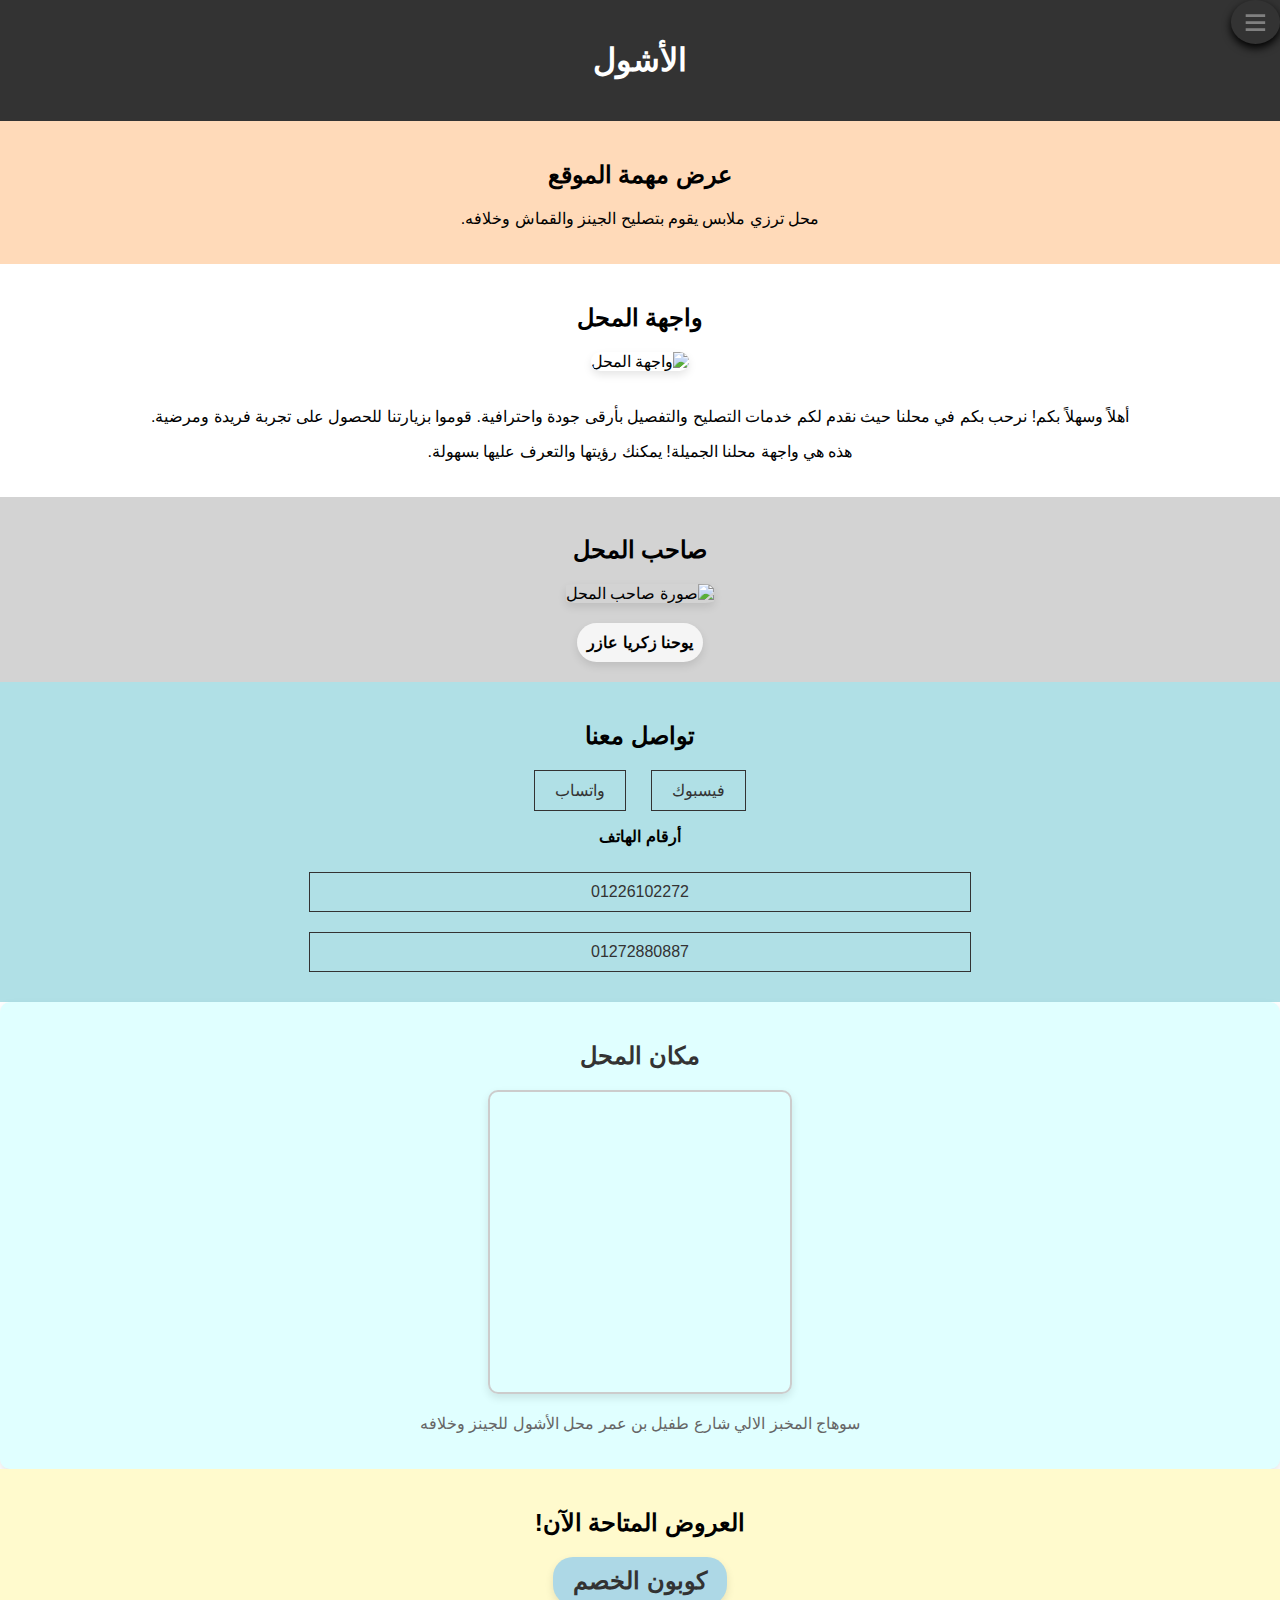
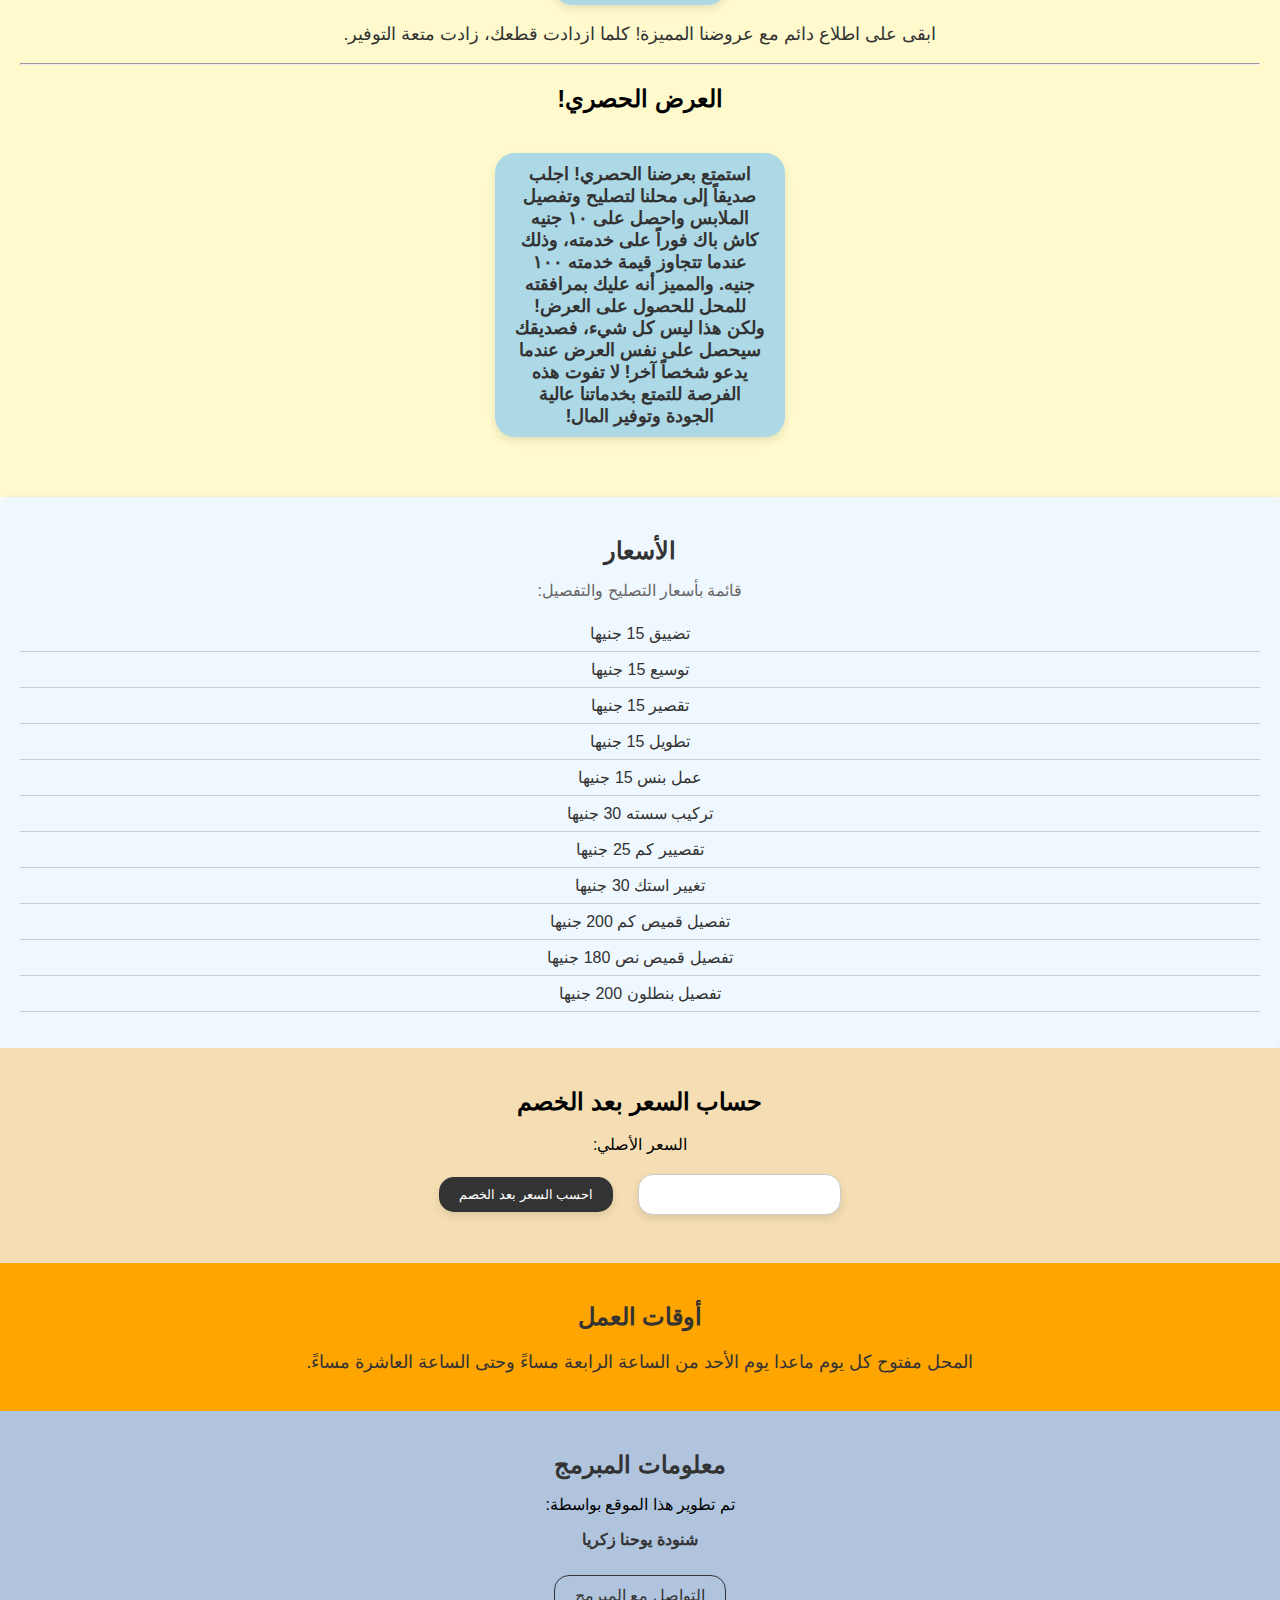
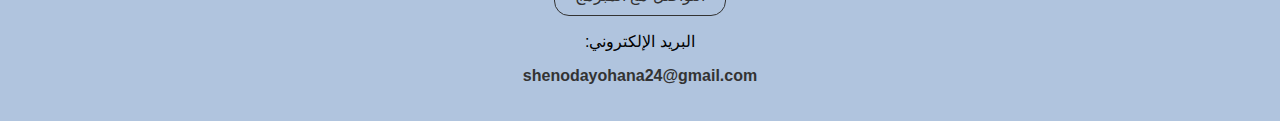
==== index.html @ c1db1610 "index.html" ====
<!DOCTYPE html>
<html lang="ar">
<head>
  <meta charset="UTF-8">
  <meta name="viewport" content="width=device-width, initial-scale=1.0">
  <title>الأشول - محل ترزي ملابس</title>
  <style>
    body {
      font-family: Arial, sans-serif;
      margin: 0;
      padding: 0;
      direction: rtl;
      text-align: right;
    }
    header {
      background-color: #333;
      color: #fff;
      padding: 20px;
      text-align: center;
    }
  
  /* قائمة الأقسام */
#menu-wrapper {
  position: fixed;
  top: 0;
  right: 0;
  z-index: 1000;
}

#menu-icon {
  font-size: 40px; /* زيادة حجم علامة القائمة */
  color: gray; /* تغيير اللون لجعلها واضحة أكثر */
  cursor: pointer;
  border-radius: 50%; /* جعل الحواف دائرية بنسبة 50% لجعل الشكل دائريًا */
  transition: transform 0.3s ease-in-out;
  box-shadow: 0px 4px 8px rgba(1, 1, 1, 1);
  animation: pulse 2s infinite alternate;
  padding: 0px 13px;
}
  
  
.dropdown-menu li {
  list-style-type: none; /* إخفاء النقاط التي بجانب الأقسام في الـ "minu" */
}
  
/* قائمة الأقسام الفرعية (المنسدلة) */
.dropdown-menu {
  display: none;
  position: absolute;
  top: 10px; /* زيادة التباعد من الهامش العلوي للقائمة */
  right: 0;
  background-color: #333;
  padding: 10px;
  border-radius: 5px;
  box-shadow: 0 2px 5px rgba(0, 0, 0, 0.2);
  width: 240px; /* تقليل عرض القائمة لجعلها أكثر مناسبة */
}


/* عرض قائمة الأقسام الفرعية عند تحديد علامة الـ "minu" */
#menu-wrapper:hover .dropdown-menu {
  display: block;
}

/* تنسيق الروابط في قائمة الأقسام */
.dropdown-menu a {
  color: #fff;
  text-decoration: none;
  display: block;
  padding: 4px 4px;
  transition: background-color 0.3s ease-in-out;
}

/* تنسيق الروابط عند التحويل */
.dropdown-menu a:hover {
  background-color: #555;
}
  
    section {
      padding: 20px;
      text-align: center;
    }
    section:nth-child(3) {
  background-color: #FFDAB9; /* لون خلفية جميل */
  color: #000000; /* لون النص للتباين والوضوح */
}
  
  #storefront-img {
  width: 100%;
  border-radius: 10px;
  box-shadow: 0px 4px 8px rgba(0, 0, 0, 0.1);
}
  
  
  #section2 {
    background-color: #D3D3D3;
  }
    img {
  width: 200px;
  border-radius: 10%;
  margin-bottom: 20px;
  transition: transform 0.3s ease-in-out;
  box-shadow: 0px 4px 8px rgba(0, 0, 0, 0.1);
  animation: pulse 2s infinite alternate; /* تطبيق الرسم المتحرك */
}

@keyframes pulse {
  0% {
    transform: scale(1); /* الحجم الأصلي */
  }
  100% {
    transform: scale(1.1); /* الحجم المكبر */
  }
}
    .contact {
      margin-top: 0px;
      background-color: #B0E0E6;
    }
    .contact a, .contact .numbers {
      color: #333;
      text-decoration: none;
      padding: 10px 20px;
      border: 1px solid #333;
      margin: 0 10px;
      display: inline-block;
      transition: background-color 0.3s ease-in-out, color 0.3s ease-in-out;
    }
  .name {
      font-weight: bold;
      background-color: #f5f5f5; /* لون الخلفية */
      width: fit-content; /* جعل عرض النص يناسب حجم النص فقط */
      margin: 0 auto; /* محاذاة النص في وسط الصفحة */
      border-radius: 20px; /* حدود مستديرة بنسبة 20 */
      padding: 10px; /* تباعد داخلي */
      transition: transform 0.3s ease-in-out;
      box-shadow: 0px 4px 8px rgba(0, 0, 0, 0.1);
      animation: pulse 2s infinite alternate;
    }
    .contact a:hover, .contact .numbers:hover {
      background-color: #333;
      color: #fff;
    }
    .contact .numbers {
      width: 50%;
      margin: 10px 0px;
    }
    .numbersP {
      font-weight: bold;
    }
  
    .special-offers {
      background-color: #FFFACD;
      padding: 20px;
      text-align: center;
    }
    .special-offers p {
      font-size: 18px;
      color: #333;
    }
  
  
  #prices {
  background-color: #f0f8ff; /* لون الخلفية */
  padding: 20px; /* مساحة داخلية (حشو) حول المحتوى */
  border-radius: 8px; /* حواف مستديرة */
  box-shadow: 2px 2px 10px rgba(0, 0, 0, 0.1); /* تأثير ظل خفيف */
}

#prices h2 {
  color: #333; /* لون النص لعنوان القسم */
  font-weight: bold; /* سمك النص */
  font-size: 24px; /* حجم النص */
  margin-bottom: 10px; /* المسافة تحت العنوان */
}

#prices p {
  color: #666; /* لون النص */
  font-size: 16px; /* حجم النص */
}

#prices ul {
  list-style-type: none; /* إلغاء رموز القائمة */
  padding: 0; /* إزالة الحشو الافتراضي */
}

#prices li {
  color: #333; /* لون النص للعناصر */
  font-size: 16px; /* حجم النص */
  padding: 8px 0; /* المسافة بين العناصر */
  border-bottom: 1px solid #ccc; /* خط فاصل بين العناصر */
}
  
  
#discount-calculation {
  background-color: #F5DEB3;
  padding: 20px;
  text-align: center;
}
#discount-calculation label {
  display: block;
  margin-bottom: 10px;
}

#discount-calculation input {
  padding: 12px;
  margin: 10px;
  border-radius: 15px;
  border: 1px solid #ccc;
  transition: transform 0.3s ease-in-out;
  box-shadow: 0px 4px 8px rgba(0, 0, 0, 0.1);
  animation: pulse 2s infinite alternate;
}

#discount-calculation button {
  padding: 10px 20px;
  margin: 10px;
  background-color: #333;
  color: #fff;
  border: none;
  border-radius: 15px;
  cursor: pointer;
  box-shadow: 0px 4px 8px rgba(0, 0, 0, 0.1); /* إضافة ظل للزر */
  transition: transform 0.3s ease-in-out;
  box-shadow: 0px 4px 8px rgba(0, 0, 0, 0.1);
  animation: pulse 2s infinite alternate;
}

#discount-calculation button:hover {
  background-color: #555;
}

#discount-calculation button span {
  font-weight: bold; /* جعل النص عريضًا */
}

#discounted-price {
  font-size: 18px;
}
  
    .opening-hours {
      background-color: #FFA500;
      padding: 20px;
      text-align: center;
    }
    .opening-hours h2 {
      font-size: 24px;
      color: #333;
    }
    .opening-hours p {
      font-size: 18px;
      color: #333;
    }
    #coupon {
      background-color: #add8e6; /* لون خلفية مميز */
      color: #333; /* لون النص */
      width: fit-content; /* جعل عرض الزر يناسب حجم النص فقط */
      margin: 0 auto; /* محاذاة الزر في وسط الصفحة */
      padding: 10px 20px; /* تباعد الداخلي لتحديد حجم الكوبون */
      border-radius: 20px; /* تدوير الحواف لتكوين شكل مستطيل طولي */
      cursor: pointer; /* تغيير المؤشر عند تحويله إلى الكوبون */
      margin-top: 20px; /* تباعد من الأعلى */
      box-shadow: 0px 4px 8px rgba(0, 0, 0, 0.1); /* ظل للعنصر */
      font-weight: bold; /* جعل النص عريضًا */
      font-size: 24px; /* تكبير حجم النص */
      transition: transform 0.3s ease-in-out;
      animation: pulse 2s infinite alternate;
}

#coupon p {
  font-size: 28px; /* تكبير حجم النسبة المئوية */
  font-weight: bold; /* جعل النص عريضًا */
}
  .developer-info {
  background-color: #B0C4DE; /* لون خلفية الموقع */
  padding: 20px;
  text-align: center;
}

.section-title {
  font-size: 24px;
  color: #333; /* لون العنوان */
  margin-bottom: 10px;
}

.developer-name {
  font-weight: bold;
  color: #333; /* لون النص */
}

.developer-email {
  color: #333; /* لون النص */
  font-weight: bold;
}

.contact-developer {
  color: #333; /* لون الرابط */
  text-decoration: none;
  border: 1px solid #333; /* حدود للرابط */
  padding: 10px 20px; /* تباعد داخلي */
  border-radius: 15px; /* حدود مستديرة */
  display: inline-block;
  margin-top: 10px;
  transition: background-color 0.3s ease-in-out, color 0.3s ease-in-out;
  animation: pulse 2s infinite alternate;
}

.contact-developer:hover {
  background-color: #333; /* لون خلفية الرابط عند التحويل */
  color: #fff; /* لون النص عند التحويل */
}
  
  .special000 {
    background-color: #add8e6; /* لون خلفية مميز */
      color: #333; /* لون النص */
      width: 250px; /* جعل عرض الزر يناسب حجم النص فقط */
      margin: 0 auto; /* محاذاة الزر في وسط الصفحة */
      padding: 10px 20px; /* تباعد الداخلي لتحديد حجم الكوبون */
      border-radius: 20px; /* تدوير الحواف لتكوين شكل مستطيل طولي */
      cursor: pointer; /* تغيير المؤشر عند تحويله إلى الكوبون */
      margin-top: 40px; /* تباعد من الأعلى */
      margin-bottom: 40px;
      box-shadow: 0px 4px 8px rgba(0, 0, 0, 0.1); /* ظل للعنصر */
      font-weight: bold; /* جعل النص عريضًا */
      font-size: 24px; /* تكبير حجم النص */
      transition: transform 0.3s ease-in-out;
      animation: pulse 2s infinite alternate;
  }
  
  .adress {
  background-color: #E0FFFF; /* لون خلفية */
  padding: 20px; /* تباعد داخلي */
  border-radius: 10px; /* حواف مستديرة */
  box-shadow: 0px 4px 8px rgba(0, 0, 0, 0.1); /* ظل */
}

.adress h2 {
  color: #333; /* لون العنوان */
}

.adress p {
  color: #666; /* لون النص */
}

/* تنسيق الخريطة */
.adress iframe {
  border-radius: 10px; /* حواف مستديرة */
  box-shadow: 0px 4px 8px rgba(0, 0, 0, 0.1); /* ظل */
  border: 2px solid #ccc; /* بوردر */
}
/* بدءا من عرض مهمه الموقع 
  </style>
</head>
<body>
  <header>
    <h1>الأشول</h1>
  </header>
  
  
  <aside id="menu-wrapper">
  <span id="menu-icon">≡</span>
  <ul class="dropdown-menu">
    <li><a href="#">عرض القائمة</a>
      <hr>
      <ul class="submenu">
        <li><a href="#section1">عرض مهمة الموقع</a></li>
        <li><a href="#section2">صاحب المحل</a></li>
        <li><a href="#section3">تواصل معنا</a></li>
        <li><a href="#section4">مكان المحل</a></li>
        <li><a href="#section5">العروض المتاحة الآن!</a></li>
        <li><a href="#discount-calculation">حساب السعر بعد الخصم</a></li>
        <li><a href="#section7">أوقات العمل</a></li>
        <li><a href="#section8">معلومات المبرمج</a></li>
      </ul>
    </li>
  </ul>
</aside>
  
  
  
  <section id="section1">
    <h2>عرض مهمة الموقع</h2>
    <p>محل ترزي ملابس يقوم بتصليح الجينز والقماش وخلافه.</p>
  </section>
  
  
 <section id="storefront">
  <h2>واجهة المحل</h2>
  <img src="https://www.raed.net/img?id=745892" alt="واجهة المحل" id="storefront-img">
  <p>أهلاً وسهلاً بكم! نرحب بكم في محلنا حيث نقدم لكم خدمات التصليح والتفصيل بأرقى جودة واحترافية. قوموا بزيارتنا للحصول على تجربة فريدة ومرضية.</p>
  <p>هذه هي واجهة محلنا الجميلة! يمكنك رؤيتها والتعرف عليها بسهولة.</p>
 </section>
  
  
  <section id="section2">
    <h2>صاحب المحل</h2>
    <img src="https://www3.0zz0.com/2024/04/15/20/436391892.png" alt="صورة صاحب المحل">
    <p class="name">يوحنا زكريا عازر</p>
  </section>
  <section class="contact" id="section3">
    <h2>تواصل معنا</h2>
    <a href="https://www.facebook.com/uohanazakariaazer.uohana?mibextid=ZbWKwL" target="_blank">فيسبوك</a>
    <a href="https://wa.me/رقم_الواتساب" target="_blank">واتساب</a>
    <p class="numbersP">أرقام الهاتف</p>
    <p class="numbers">01226102272</p>
    <p class="numbers">01272880887</p>
  </section>
  
<section class="adress" id="section4">
  <h2>مكان المحل</h2>
  <!-- كود تضمين الخريطة من Google Maps -->
  <iframe src="https://maps.google.com/?q=%D8%BA%D8%B1%D8%A8+%D8%B3%D9%88%D9%87%D8%A7%D8%AC%D8%8C+%D9%82%D8%B3%D9%85+%D8%A3%D9%88%D9%84+%D8%B3%D9%88%D9%87%D8%A7%D8%AC%D8%8C+%D9%85%D8%AD%D8%A7%D9%81%D8%B8%D8%A9+%D8%B3%D9%88%D9%87%D8%A7%D8%AC&ftid=0x144f5933ba8177e3:0x8fa795a37491414c&entry=gps" width="300" height="300" style="border:1;" allowfullscreen="" loading="lazy"></iframe>
  <p>سوهاج المخبز الالي شارع طفيل بن عمر محل الأشول للجينز وخلافه</p>
</section>


  <section class="special-offers" id="section5">
  <h2>العروض المتاحة الآن!</h2>
  <p id="discount-warning" style="color: red; font-weight: bold; margin-top: 10px; display: none;">يرجى الانتباه: لا يمكن استخدام الكوبون على التصليحات بقيمة أقل من 100 جنيهاً.</p>
  <div id="coupon" class="coupon" onclick="showDiscount()">كوبون الخصم</div>
  <p>ابقى على اطلاع دائم مع عروضنا المميزة! كلما ازدادت قطعك، زادت متعة التوفير.</p>
  <hr> <!-- خط فاصل -->
  <h2>العرض الحصري!</h2>
  <p class="special000">استمتع بعرضنا الحصري! اجلب صديقاً إلى محلنا لتصليح وتفصيل الملابس واحصل على ١٠ جنيه كاش باك فوراً على خدمته، وذلك عندما تتجاوز قيمة خدمته ١٠٠ جنيه. والمميز أنه عليك بمرافقته للمحل للحصول على العرض! ولكن هذا ليس كل شيء، فصديقك سيحصل على نفس العرض عندما يدعو شخصاً آخر! لا تفوت هذه الفرصة للتمتع بخدماتنا عالية الجودة وتوفير المال!</p>
</section>
  
  
  <section id="prices">
  <h2>الأسعار</h2>
  <p>قائمة بأسعار التصليح والتفصيل:</p>
  <ul>
    <li>تضييق 15 جنيها</li>
    <li>توسيع 15 جنيها</li>
    <li>تقصير 15 جنيها</li>
    <li>تطويل 15 جنيها</li>
    <li>عمل بنس 15 جنيها</li>
    <li>تركيب سسته 30 جنيها</li>
    <li>تقصيير كم 25 جنيها</li>
    <li>تغيير استك 30 جنيها</li>
    <li>تفصيل قميص كم 200 جنيها</li>
    <li>تفصيل قميص نص 180 جنيها</li>
    <li>تفصيل بنطلون 200 جنيها</li>
    <!-- يمكنك إضافة المزيد من الأسعار هنا -->
  </ul>
</section>
  
  <!-- أوقات العمل -->
<section id="discount-calculation">
  <h2>حساب السعر بعد الخصم</h2>
  <label for="original-price">السعر الأصلي:</label>
  <input type="number" id="original-price" name="original-price" min="0">
  <button onclick="checkCouponOpened()">احسب السعر بعد الخصم</button>
  <p id="discounted-price"></p>
</section>

  
  <section class="opening-hours" id="section7">
    <h2>أوقات العمل</h2>
    <p>المحل مفتوح كل يوم ماعدا يوم الأحد من الساعة الرابعة مساءً وحتى الساعة العاشرة مساءً.</p>
  </section>
  
  <section class="developer-info" id="section8">
  <h2 class="section-title">معلومات المبرمج</h2>
  <p>تم تطوير هذا الموقع بواسطة:</p>
  <p class="developer-name">شنودة يوحنا زكريا</p>
  <a href="https://ksmo7m.mimo.run/index.html" target="_blank" class="contact-developer">التواصل مع المبرمج</a>
  <p>البريد الإلكتروني:</p>
  <p class="developer-email">shenodayohana24@gmail.com</p>
</section>
  
  <script>
  
  document.addEventListener('DOMContentLoaded', function() {
  document.getElementById('menu-icon').addEventListener('click', function() {
    var submenu = document.querySelector('.dropdown-menu');
    submenu.style.display = (submenu.style.display === 'block') ? 'none' : 'block';
  });

  document.addEventListener('click', function(event) {
    var menu = document.getElementById('menu-wrapper');
    var target = event.target;
    if (!menu.contains(target)) {
      document.querySelector('.dropdown-menu').style.display = 'none';
    }
  });
});
  
  
  var couponClicked = false; // متغير لتتبع حالة النقر

function showDiscount() {
  if (!couponClicked) {
    // عرض رسالة التنبيه الأولى
    alert("يرجى استخدام الكوبون أمام صاحب المحل فقط.");
    
    var continueConfirmation = confirm("هل ترغب في استخدام الكوبون؟");
    if (continueConfirmation) {
      var discountWarning = document.getElementById("discount-warning");
      discountWarning.style.display = "block";
      discountWarning.innerText = "يرجى الانتباه: لا يمكن استخدام الكوبون على التصليحات بقيمة أقل من 100 جنيهاً.";

      var confirmation = confirm("اضغط موافق لتحصل على نسبة الخصم لديك");
      if (confirmation) {
        var discountPercentage = Math.floor(Math.random() * 31);
        if (discountPercentage !== 0) {
          document.getElementById("coupon").innerHTML = "كوبون الخصم: " + discountPercentage + "%";
          if (discountPercentage >= 100) {
            discountWarning.style.display = "none";
          }
        }
      } else {
        discountWarning.style.display = "none";
      }
      couponClicked = true;
    } else {
      // لا يستخدم المستخدم الكوبون
      alert("تم إلغاء استخدام الكوبون.");
    }
  } else {
    alert("يمكنك الحصول على الخصم مرة واحدة فقط.");
  }
}

function calculateDiscountedPrice() {
  var originalPrice = document.getElementById("original-price").value;
  var discountPercentage = parseInt(document.getElementById("coupon").innerText.split(":")[1]); // الحصول على النسبة المئوية من الكوبون
  var discountedPrice = originalPrice - (originalPrice * (discountPercentage / 100));
  document.getElementById("discounted-price").innerText = "السعر بعد الخصم: " + discountedPrice.toFixed(2) + " جنيه";
}

function checkCouponOpened() {
  if (!couponClicked) {
    alert("يرجى فتح كوبون الخصم أولاً لمعرفة نسبة الخصم.");
  } else {
    // استمر في حساب السعر بعد الخصم
    calculateDiscountedPrice();
  }
}
  </script>
</body>
</html>
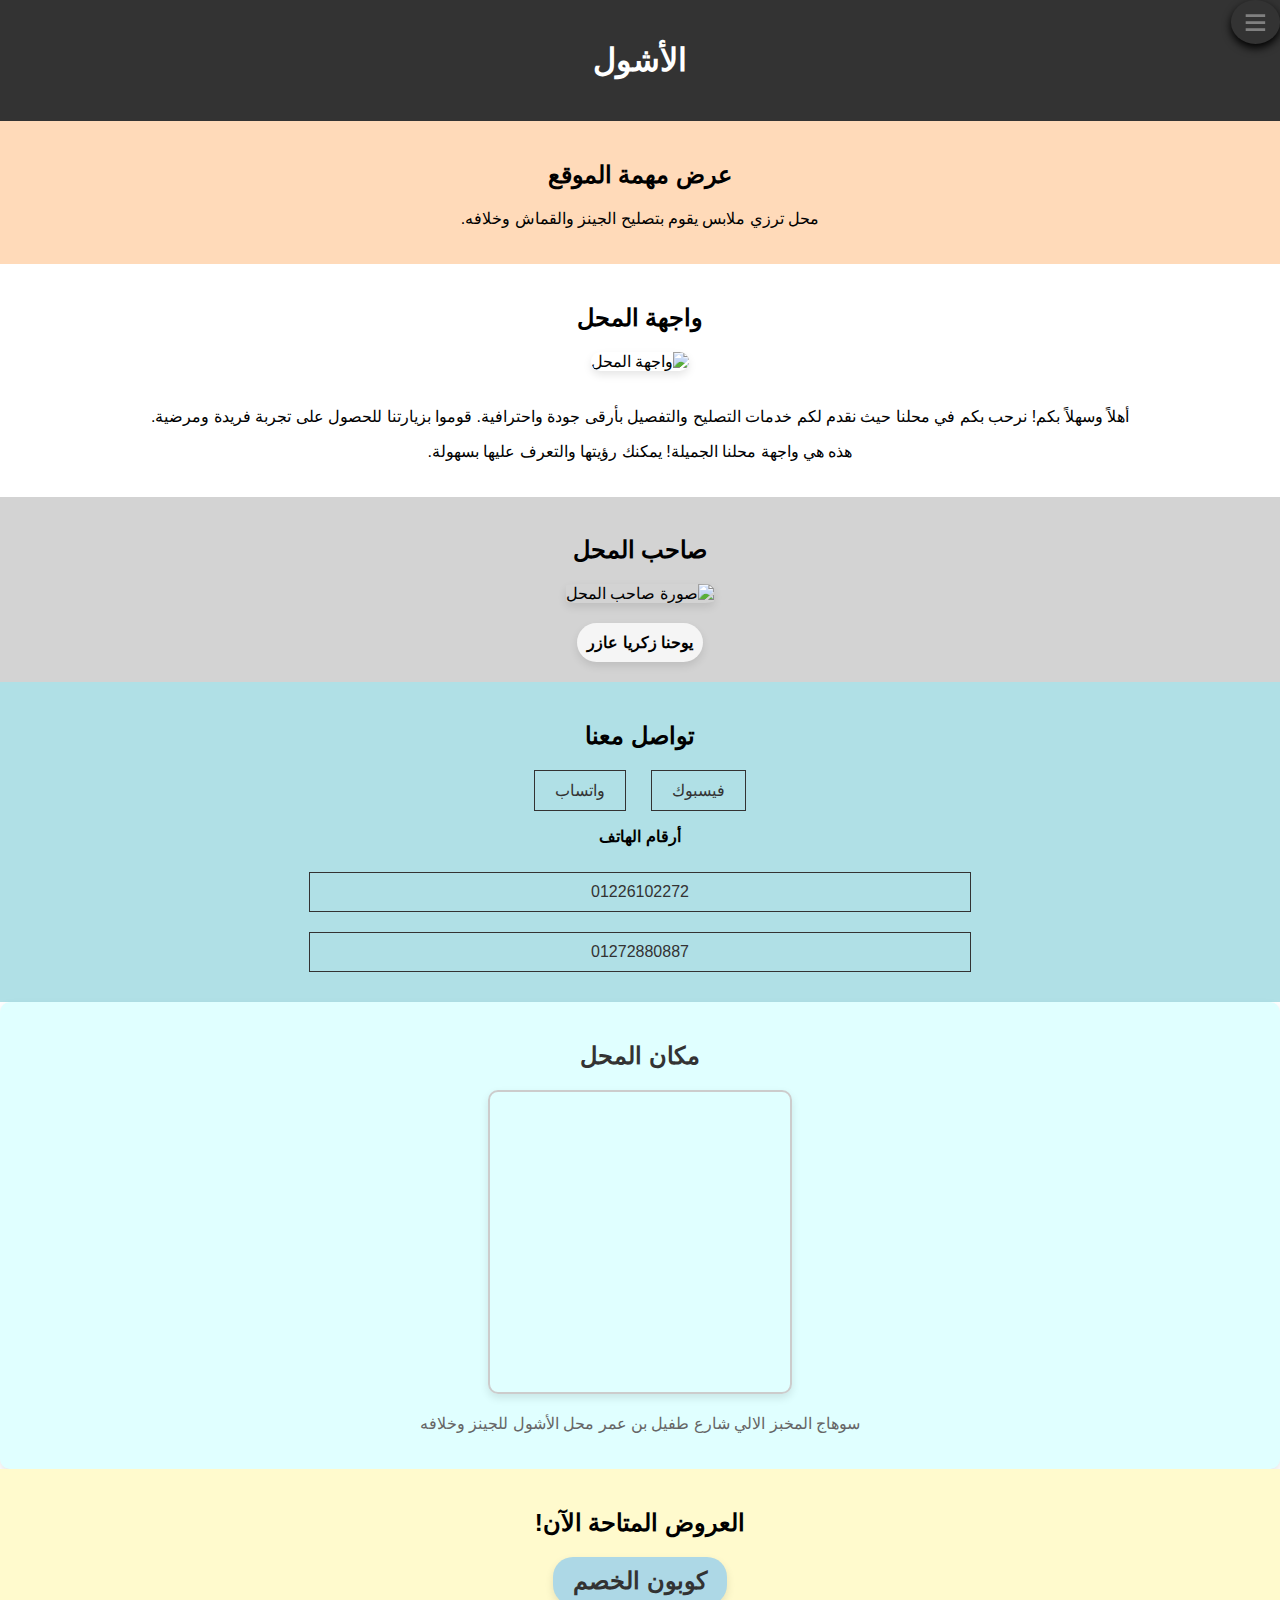
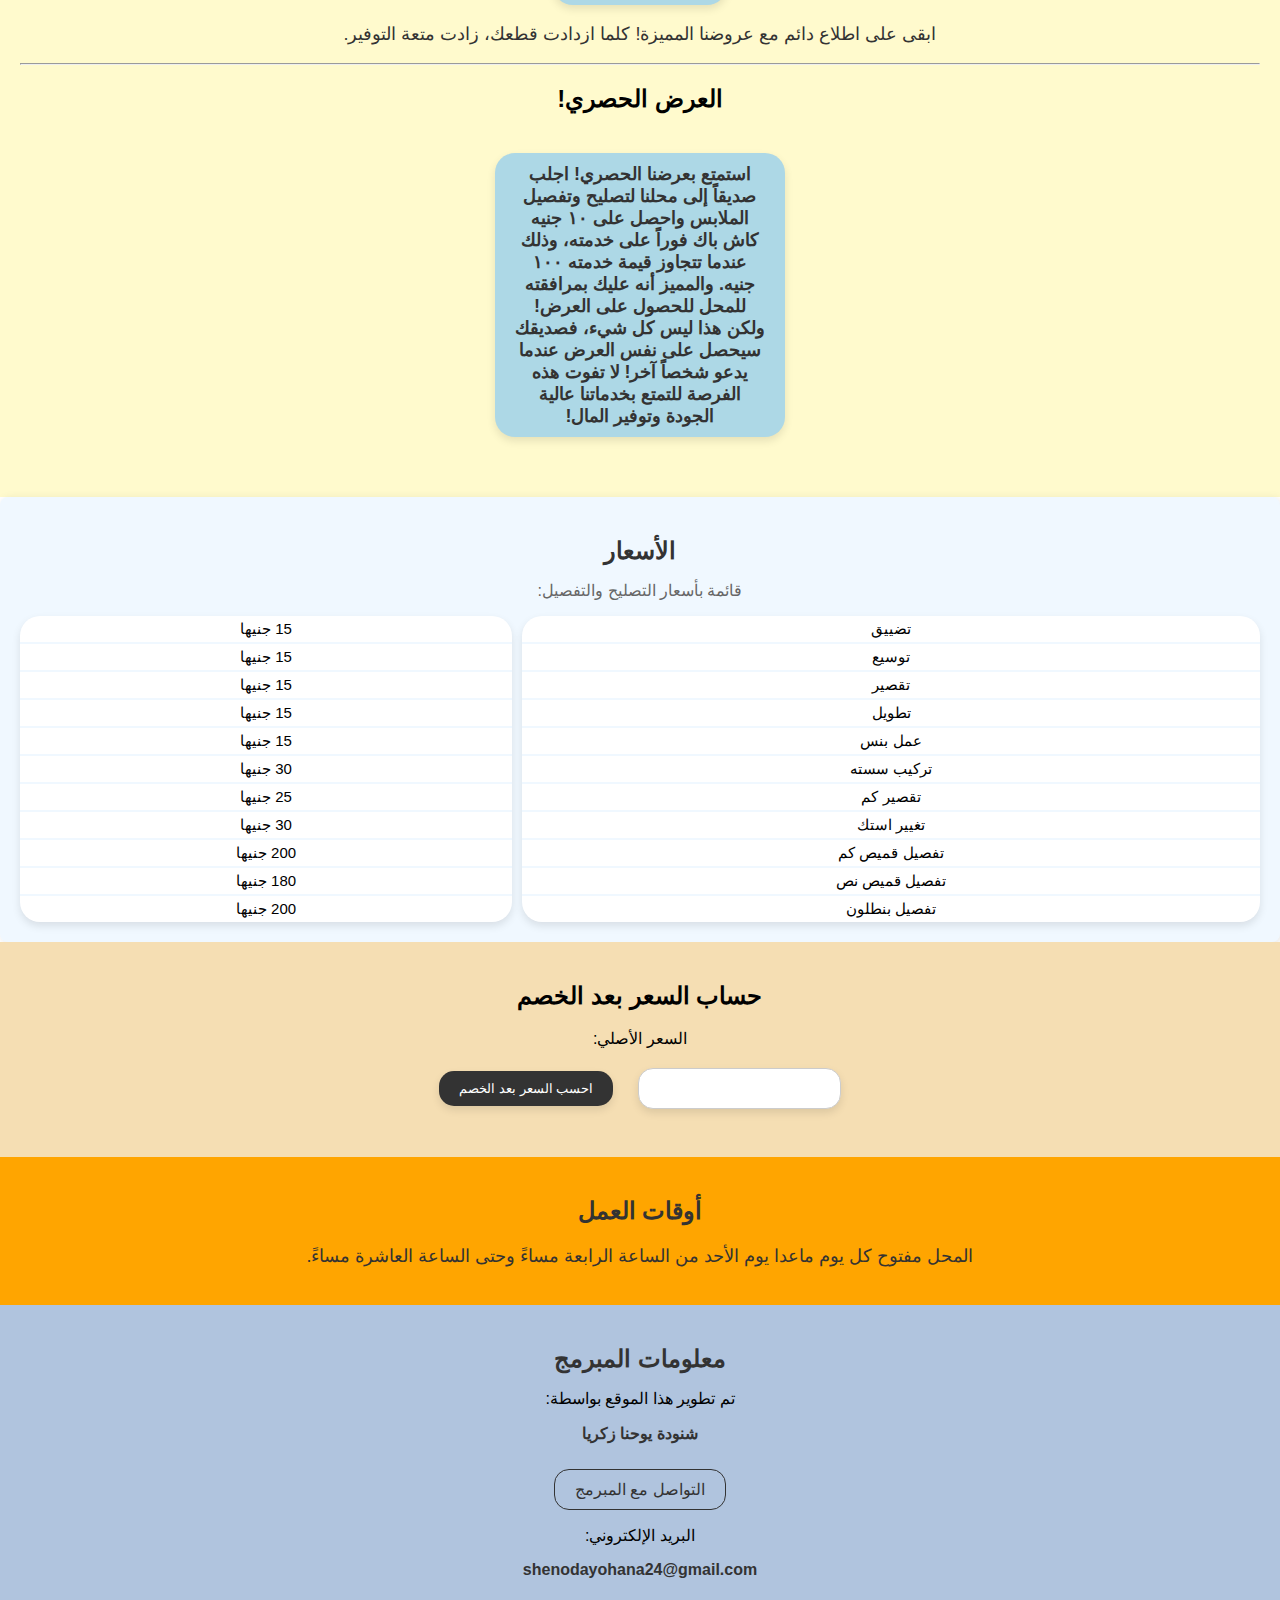
==== commit cbfe54dc: "index.html" ====
--- a/index.html
+++ b/index.html
@@ -159,35 +159,62 @@
     }
   
   
-  #prices {
-  background-color: #f0f8ff; /* لون الخلفية */
-  padding: 20px; /* مساحة داخلية (حشو) حول المحتوى */
-  border-radius: 8px; /* حواف مستديرة */
-  box-shadow: 2px 2px 10px rgba(0, 0, 0, 0.1); /* تأثير ظل خفيف */
+#prices {
+    background-color: #f0f8ff; /* لون الخلفية */
+    padding: 20px; /* مساحة داخلية (حشو) حول المحتوى */
+    border-radius: 8px; /* حواف مستديرة */
+    box-shadow: 2px 2px 10px rgba(0, 0, 0, 0.1); /* تأثير ظل خفيف */
 }
 
 #prices h2 {
-  color: #333; /* لون النص لعنوان القسم */
-  font-weight: bold; /* سمك النص */
-  font-size: 24px; /* حجم النص */
-  margin-bottom: 10px; /* المسافة تحت العنوان */
+    color: #333; /* لون النص لعنوان القسم */
+    font-weight: bold; /* سمك النص */
+    font-size: 24px; /* حجم النص */
+    margin-bottom: 10px; /* المسافة تحت العنوان */
 }
 
 #prices p {
-  color: #666; /* لون النص */
-  font-size: 16px; /* حجم النص */
-}
-
-#prices ul {
-  list-style-type: none; /* إلغاء رموز القائمة */
-  padding: 0; /* إزالة الحشو الافتراضي */
-}
-
-#prices li {
-  color: #333; /* لون النص للعناصر */
-  font-size: 16px; /* حجم النص */
-  padding: 8px 0; /* المسافة بين العناصر */
-  border-bottom: 1px solid #ccc; /* خط فاصل بين العناصر */
+    color: #666; /* لون النص */
+    font-size: 16px; /* حجم النص */
+}
+
+/* تنسيق الحاوية */
+.table-container {
+    display: flex;
+    justify-content: space-between; /* توزيع الجداول بالتساوي */
+    gap: 10px; /* مسافة بين الجدولين */
+}
+
+.service-table {
+  width: 60%;
+}
+.price-table {
+  width: 40%;
+}
+.service-table, .price-table {
+    border-collapse: collapse; /* إزالة المسافات بين الخلايا */
+    background-color: white;
+    border-radius: 20px;
+    box-shadow: 0px 4px 8px rgba(0, 0, 0, 0.1); /* ظل */
+}
+
+ /* أسلوب الجداول */
+.service-table tr:not(:last-child), .price-table tr:not(:last-child) {
+    border-bottom: 2px solid #f0f8ff; /* خط بنفس لون الخلفية أسفل كل عنصر */
+}
+
+.service-table td, .price-table td {
+    padding: 4px; /* حشو داخل الخلايا */
+    font-size: 15px; /* حجم النص */
+}
+
+/* محاذاة النصوص */
+.service-table td {
+    text-align: center; /* محاذاة النص إلى اليمين */
+}
+
+.price-table td {
+    text-align: center; /* محاذاة النص إلى اليسار */
 }
   
   
@@ -367,9 +394,11 @@
         <li><a href="#section3">تواصل معنا</a></li>
         <li><a href="#section4">مكان المحل</a></li>
         <li><a href="#section5">العروض المتاحة الآن!</a></li>
+        <li><a href="#prices">الأسعار</a></li>
         <li><a href="#discount-calculation">حساب السعر بعد الخصم</a></li>
         <li><a href="#section7">أوقات العمل</a></li>
         <li><a href="#section8">معلومات المبرمج</a></li>
+        
       </ul>
     </li>
   </ul>
@@ -424,23 +453,43 @@
 </section>
   
   
-  <section id="prices">
-  <h2>الأسعار</h2>
-  <p>قائمة بأسعار التصليح والتفصيل:</p>
-  <ul>
-    <li>تضييق 15 جنيها</li>
-    <li>توسيع 15 جنيها</li>
-    <li>تقصير 15 جنيها</li>
-    <li>تطويل 15 جنيها</li>
-    <li>عمل بنس 15 جنيها</li>
-    <li>تركيب سسته 30 جنيها</li>
-    <li>تقصيير كم 25 جنيها</li>
-    <li>تغيير استك 30 جنيها</li>
-    <li>تفصيل قميص كم 200 جنيها</li>
-    <li>تفصيل قميص نص 180 جنيها</li>
-    <li>تفصيل بنطلون 200 جنيها</li>
-    <!-- يمكنك إضافة المزيد من الأسعار هنا -->
-  </ul>
+<section id="prices">
+    <h2>الأسعار</h2>
+    <p>قائمة بأسعار التصليح والتفصيل:</p>
+    <div class="table-container">
+        <table class="service-table">
+            <tbody>
+                <tr><td>تضييق</td></tr>
+                <tr><td>توسيع</td></tr>
+                <tr><td>تقصير</td></tr>
+                <tr><td>تطويل</td></tr>
+                <tr><td>عمل بنس</td></tr>
+                <tr><td>تركيب سسته</td></tr>
+                <tr><td>تقصير كم</td></tr>
+                <tr><td>تغيير استك</td></tr>
+                <tr><td>تفصيل قميص كم</td></tr>
+                <tr><td>تفصيل قميص نص</td></tr>
+                <tr><td>تفصيل بنطلون</td></tr>
+                <!-- يمكنك إضافة المزيد من الخدمات هنا -->
+            </tbody>
+        </table>
+        <table class="price-table">
+            <tbody>
+                <tr><td>15 جنيها</td></tr>
+                <tr><td>15 جنيها</td></tr>
+                <tr><td>15 جنيها</td></tr>
+                <tr><td>15 جنيها</td></tr>
+                <tr><td>15 جنيها</td></tr>
+                <tr><td>30 جنيها</td></tr>
+                <tr><td>25 جنيها</td></tr>
+                <tr><td>30 جنيها</td></tr>
+                <tr><td>200 جنيها</td></tr>
+                <tr><td>180 جنيها</td></tr>
+                <tr><td>200 جنيها</td></tr>
+                <!-- يمكنك إضافة المزيد من الأسعار هنا -->
+            </tbody>
+        </table>
+    </div>
 </section>
   
   <!-- أوقات العمل -->
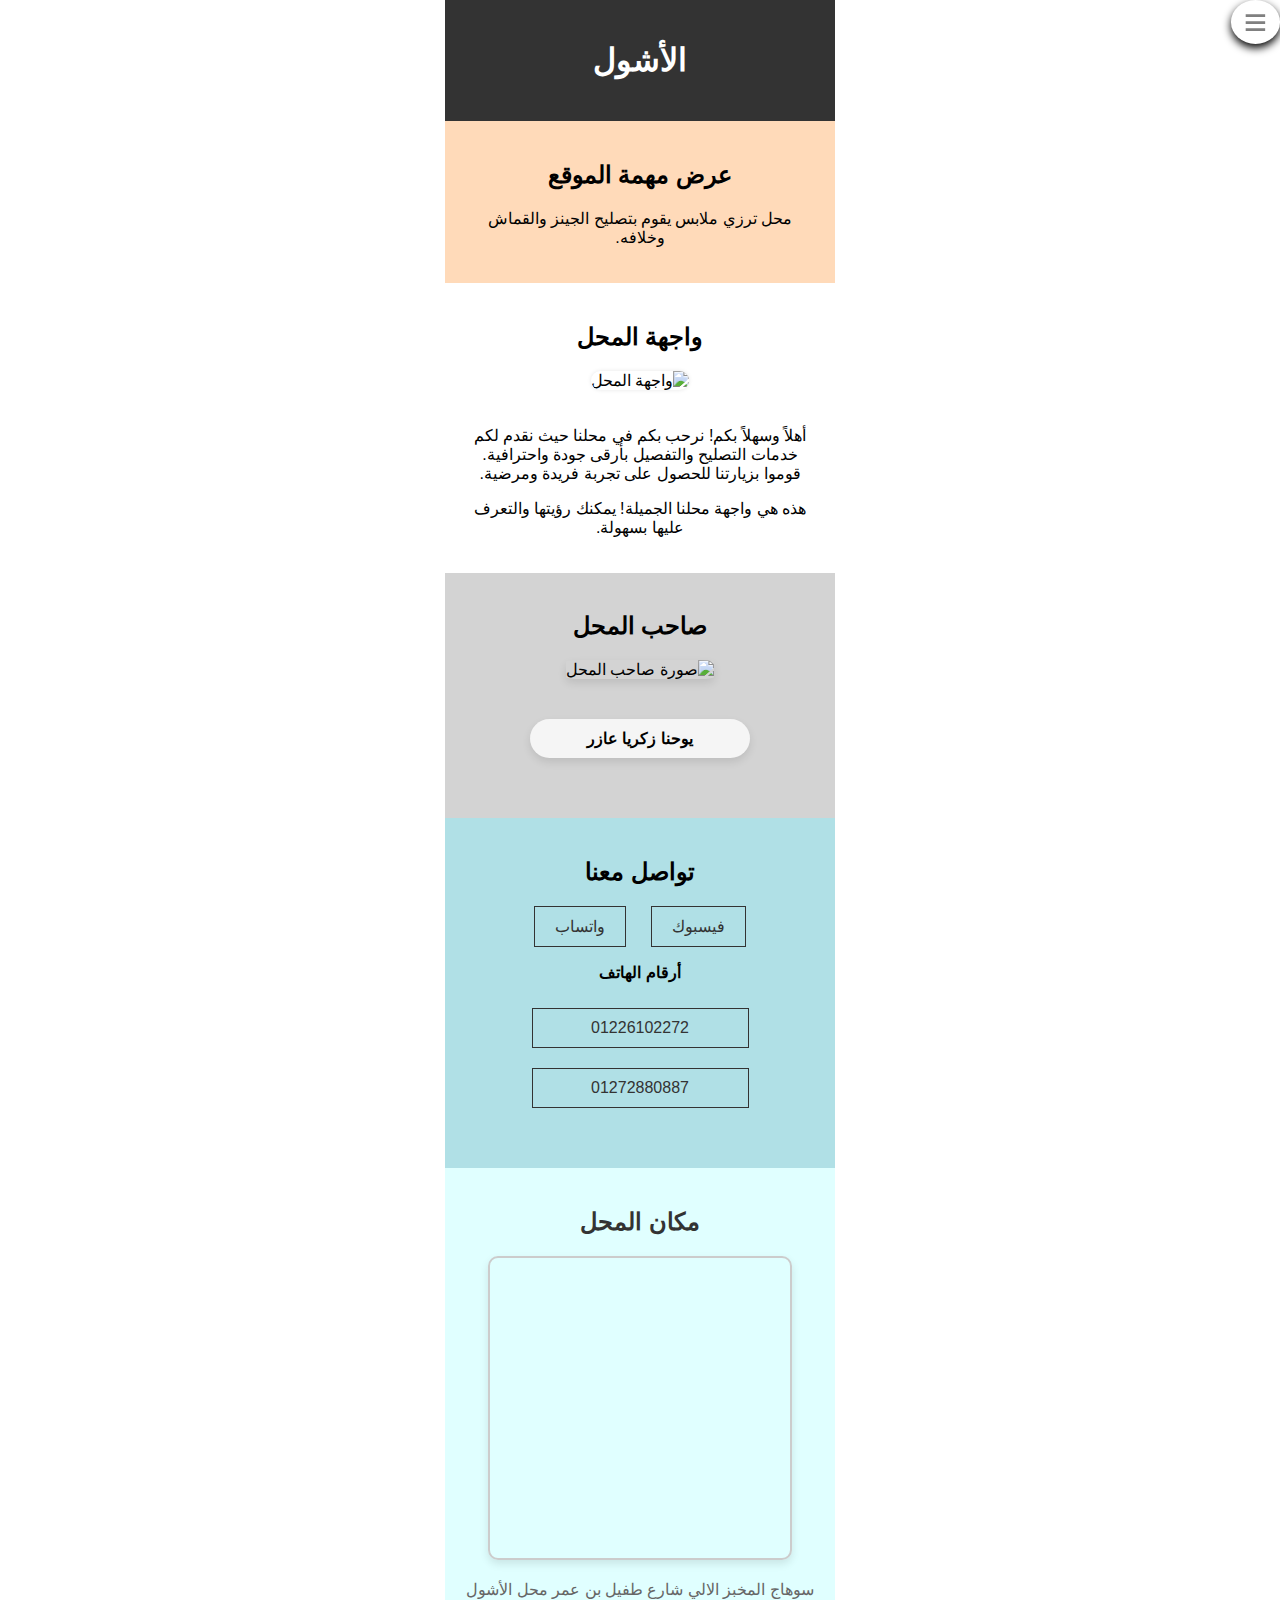
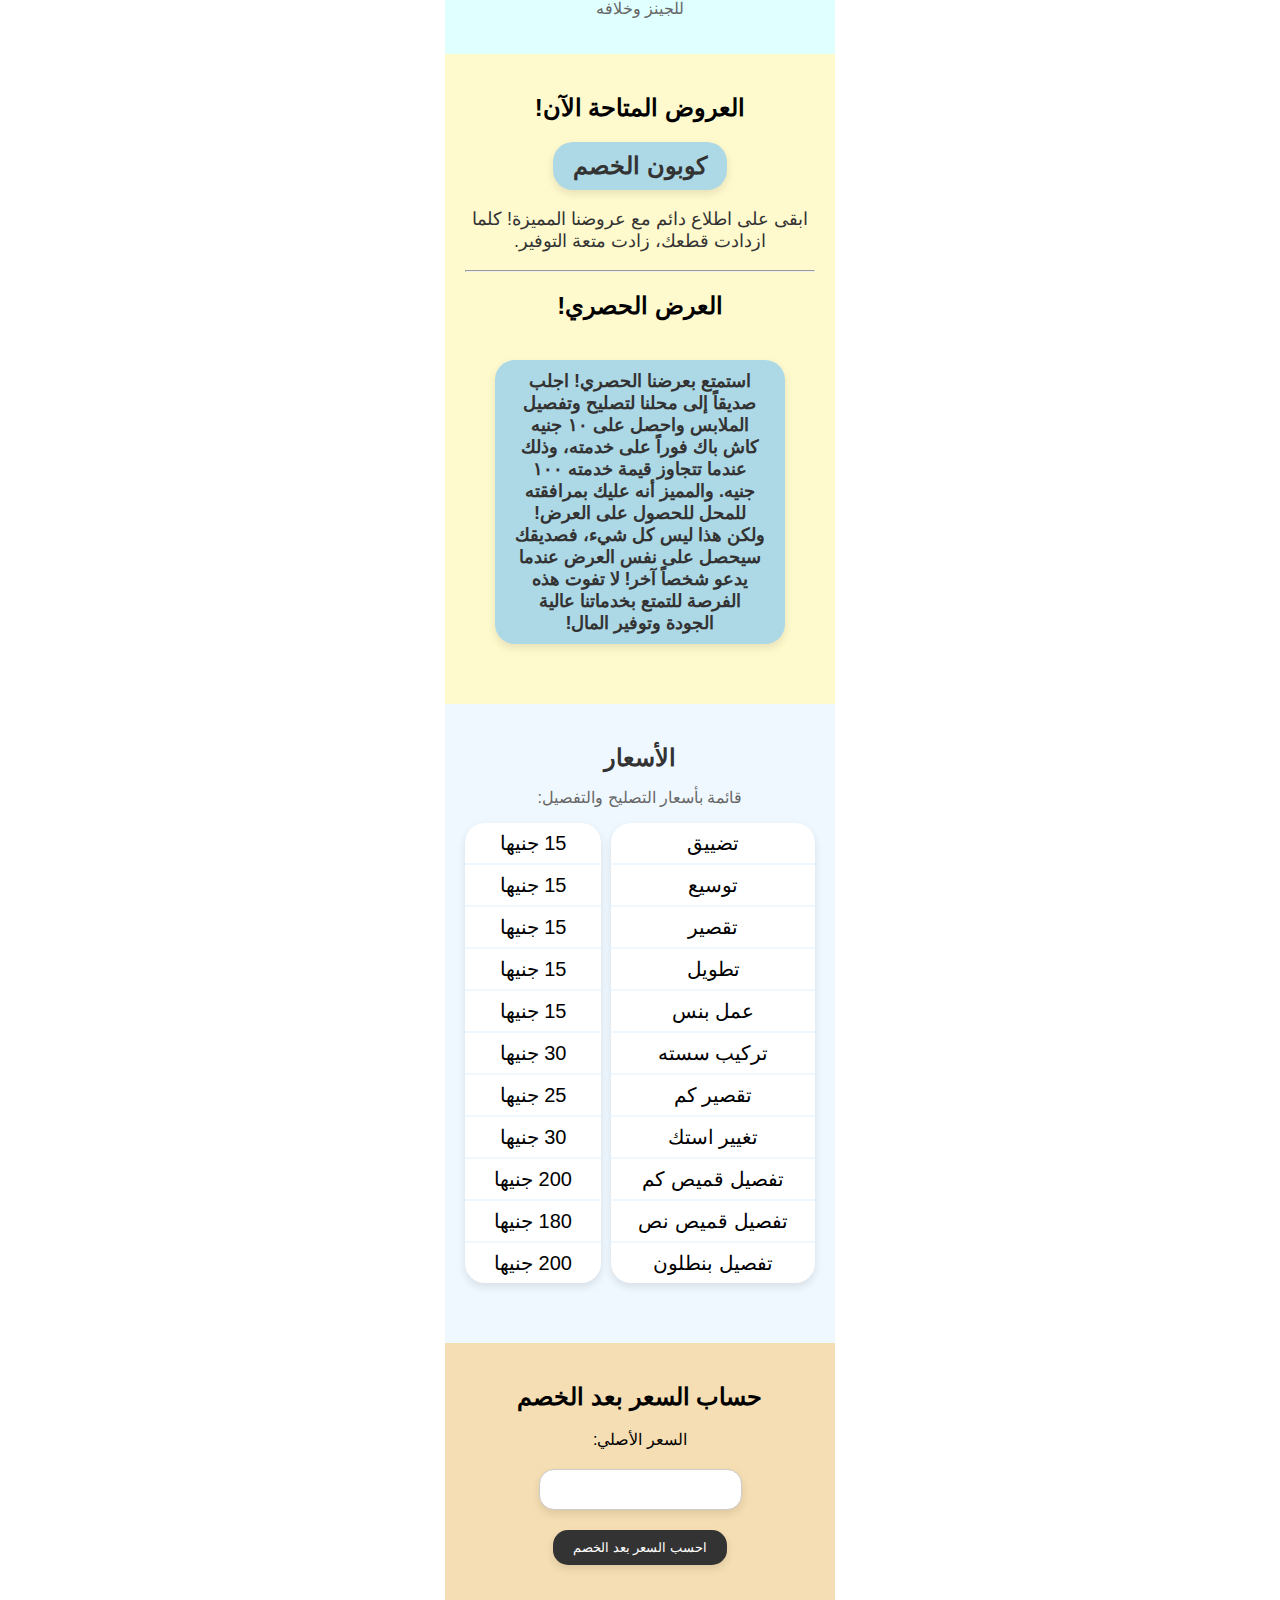
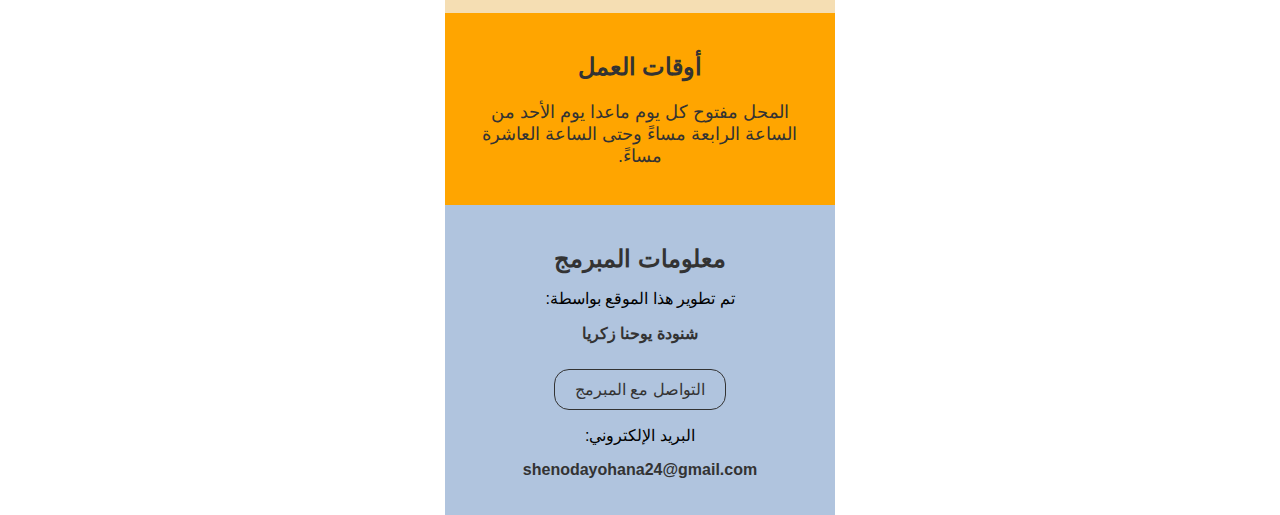
==== commit 767c583d: "index.html" ====
--- a/index.html
+++ b/index.html
@@ -2,9 +2,17 @@
 <html lang="ar">
 <head>
   <meta charset="UTF-8">
+  <meta http-equiv="X-UA-Compatible" content="IE=edge">
   <meta name="viewport" content="width=device-width, initial-scale=1.0">
   <title>الأشول - محل ترزي ملابس</title>
   <style>
+    /* تحديد الحاوية الرئيسية */
+    #container {
+        width: 390px;
+        margin: 0 auto; /* لجعل الحاوية في منتصف الشاشة */
+    }
+    /* يمكنك إضافة المزيد من الأنماط هنا حسب الحاجة */
+    
     body {
       font-family: Arial, sans-serif;
       margin: 0;
@@ -86,9 +94,9 @@
 }
   
   #storefront-img {
-  width: 100%;
-  border-radius: 10px;
-  box-shadow: 0px 4px 8px rgba(0, 0, 0, 0.1);
+  width: 80%;
+  border-radius: 20px;
+  box-shadow: 0px 0px 4px rgba(0, 0, 0, 0.1);
 }
   
   
@@ -128,22 +136,27 @@
   .name {
       font-weight: bold;
       background-color: #f5f5f5; /* لون الخلفية */
-      width: fit-content; /* جعل عرض النص يناسب حجم النص فقط */
+      width: 200px; /* جعل عرض النص يناسب حجم النص فقط */
       margin: 0 auto; /* محاذاة النص في وسط الصفحة */
       border-radius: 20px; /* حدود مستديرة بنسبة 20 */
       padding: 10px; /* تباعد داخلي */
       transition: transform 0.3s ease-in-out;
       box-shadow: 0px 4px 8px rgba(0, 0, 0, 0.1);
       animation: pulse 2s infinite alternate;
+      margin: 20px auto 40px auto;
     }
     .contact a:hover, .contact .numbers:hover {
       background-color: #333;
       color: #fff;
     }
     .contact .numbers {
-      width: 50%;
-      margin: 10px 0px;
-    }
+    width: 50%;
+    margin: 10px 0px;
+}
+
+.contact .numbers:last-child {
+    margin-bottom: 40px;
+}
     .numbersP {
       font-weight: bold;
     }
@@ -162,8 +175,6 @@
 #prices {
     background-color: #f0f8ff; /* لون الخلفية */
     padding: 20px; /* مساحة داخلية (حشو) حول المحتوى */
-    border-radius: 8px; /* حواف مستديرة */
-    box-shadow: 2px 2px 10px rgba(0, 0, 0, 0.1); /* تأثير ظل خفيف */
 }
 
 #prices h2 {
@@ -196,6 +207,7 @@
     background-color: white;
     border-radius: 20px;
     box-shadow: 0px 4px 8px rgba(0, 0, 0, 0.1); /* ظل */
+    margin-bottom: 40px;
 }
 
  /* أسلوب الجداول */
@@ -204,8 +216,8 @@
 }
 
 .service-table td, .price-table td {
-    padding: 4px; /* حشو داخل الخلايا */
-    font-size: 15px; /* حجم النص */
+    padding: 8px; /* حشو داخل الخلايا */
+    font-size: 20px; /* حجم النص */
 }
 
 /* محاذاة النصوص */
@@ -356,9 +368,7 @@
   .adress {
   background-color: #E0FFFF; /* لون خلفية */
   padding: 20px; /* تباعد داخلي */
-  border-radius: 10px; /* حواف مستديرة */
-  box-shadow: 0px 4px 8px rgba(0, 0, 0, 0.1); /* ظل */
-}
+  }
 
 .adress h2 {
   color: #333; /* لون العنوان */
@@ -376,6 +386,11 @@
 }
 /* بدءا من عرض مهمه الموقع 
   </style>
+</head>
+<body>
+  <div id="container">
+    <!-- محتوى الموقع هنا -->
+
 </head>
 <body>
   <header>
@@ -585,5 +600,7 @@
   }
 }
   </script>
+    <!-- باقي الأقسام -->
+  </div>
 </body>
-</html>
+  </html>
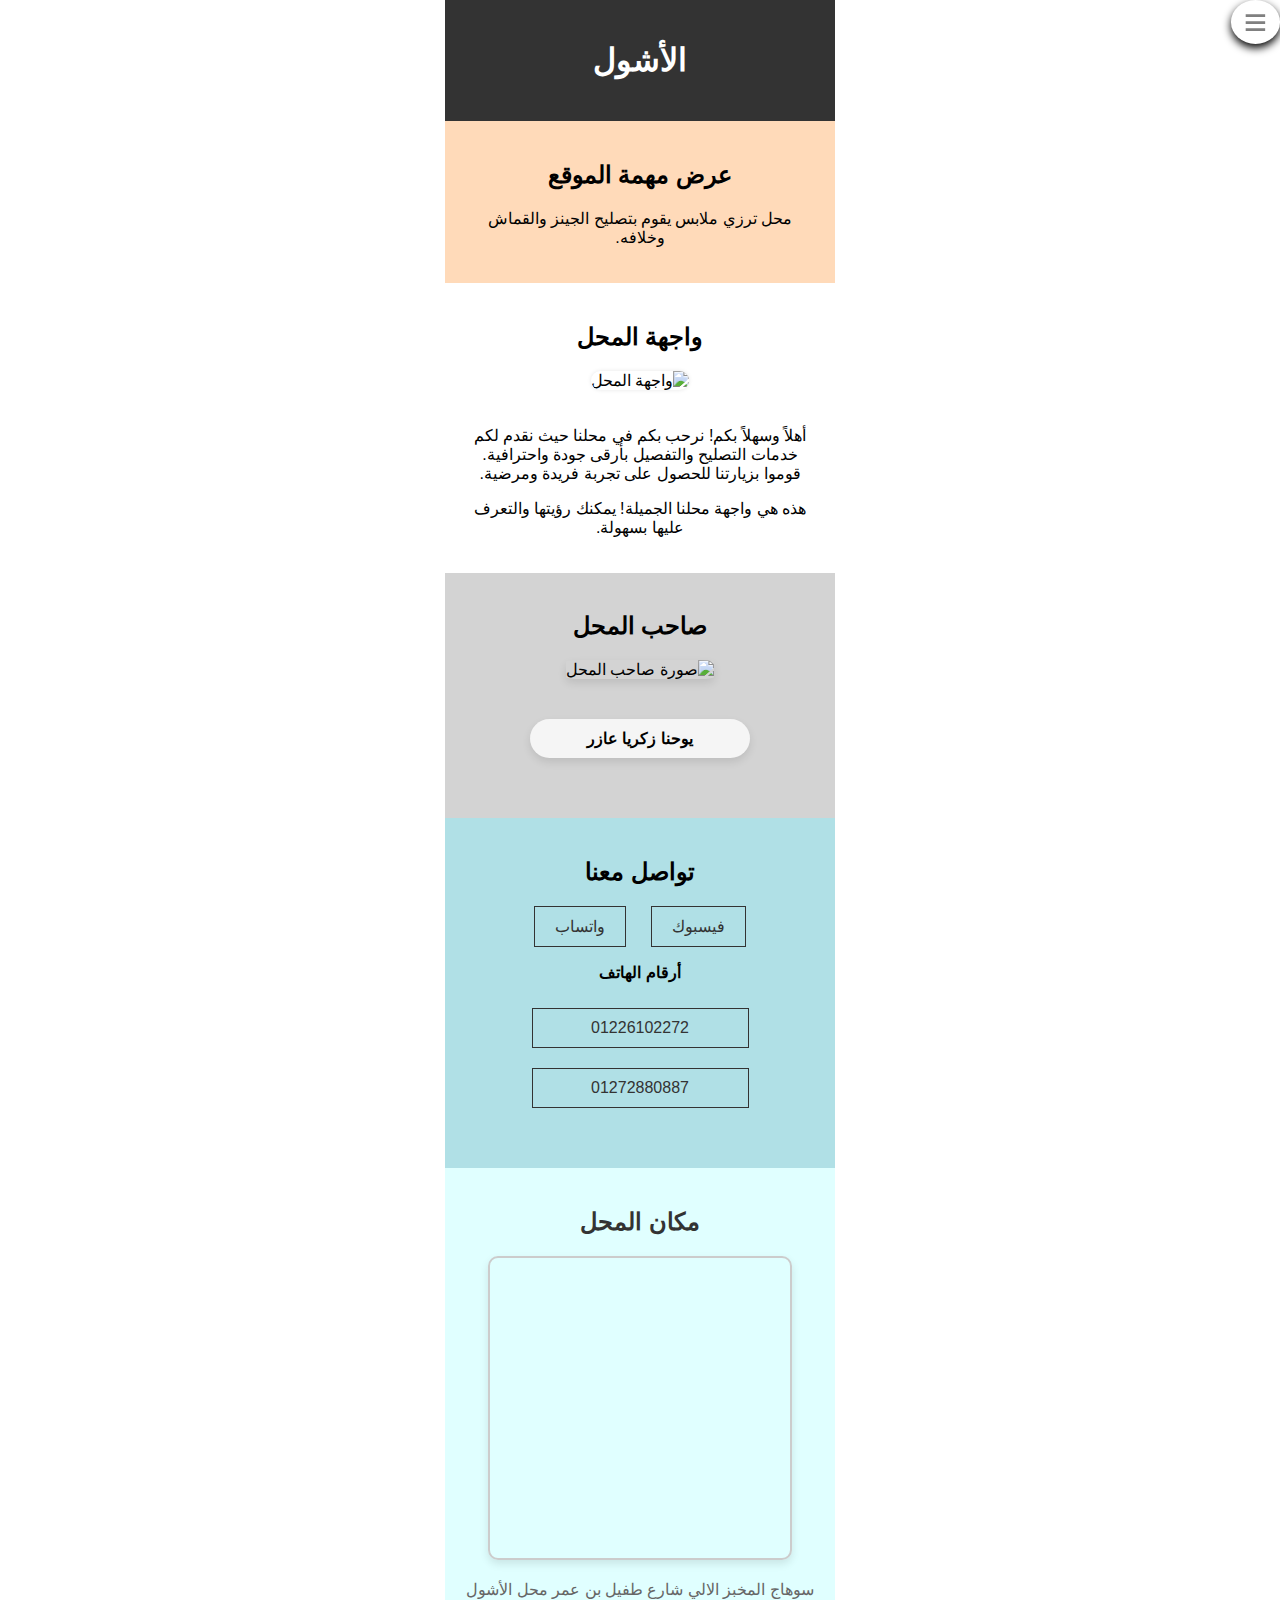
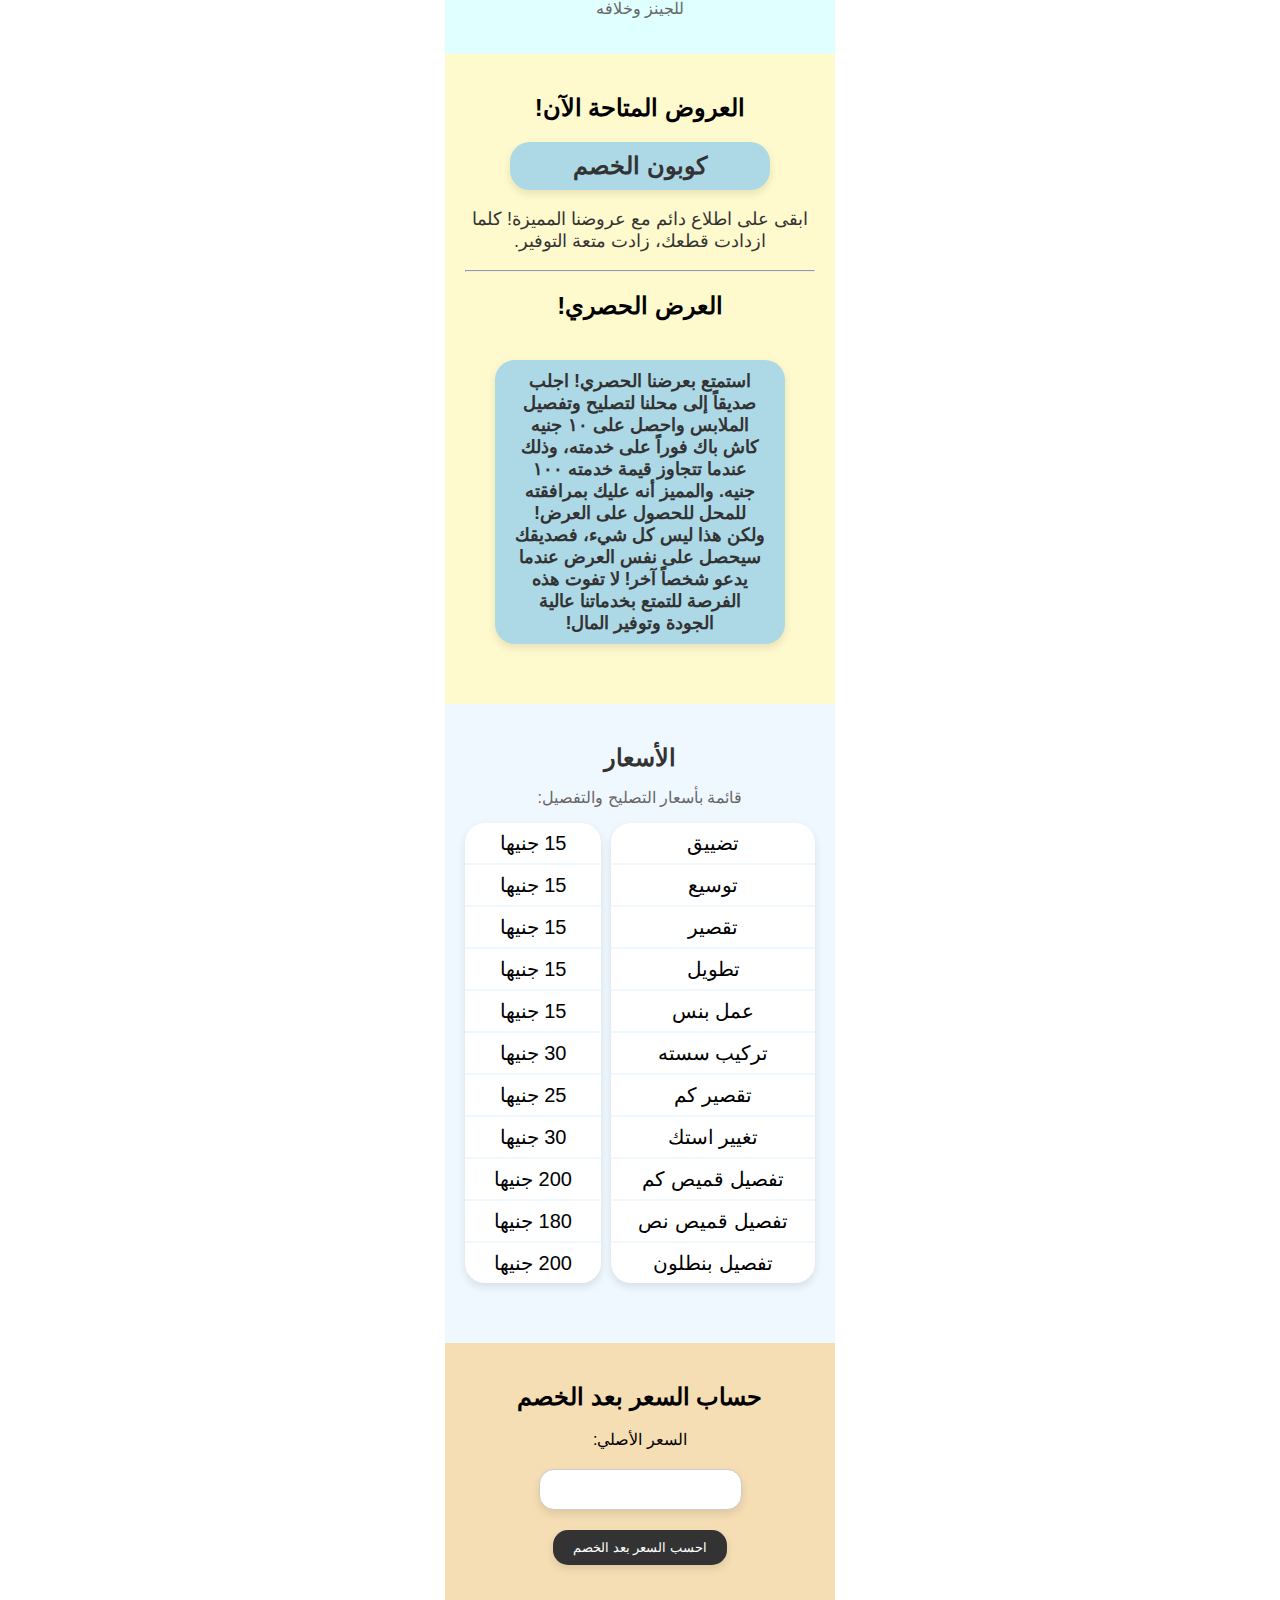
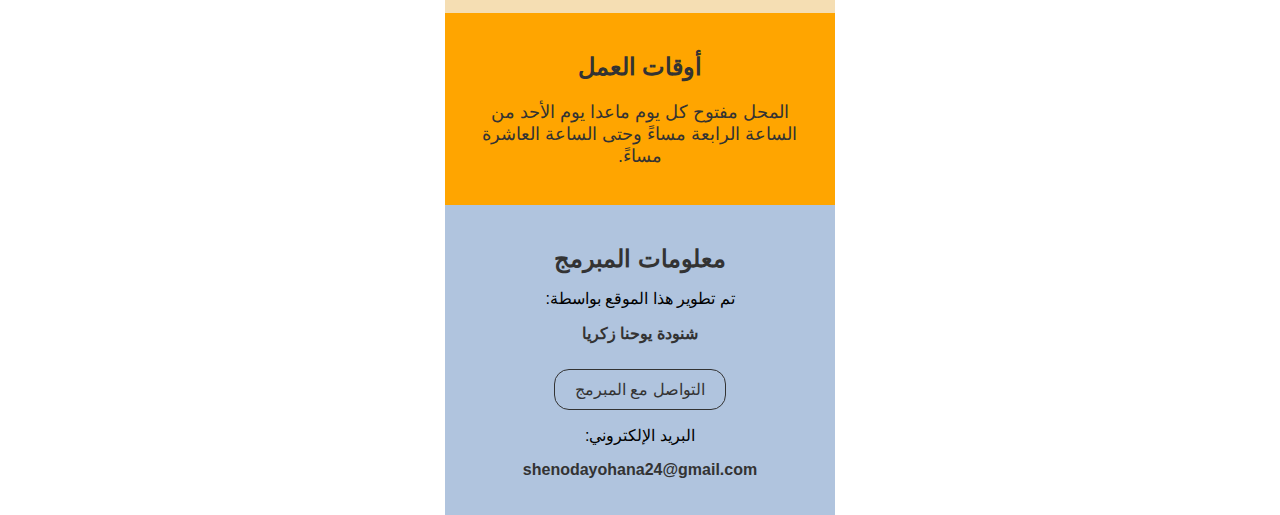
==== commit 504ba70a: "index.html" ====
--- a/index.html
+++ b/index.html
@@ -292,7 +292,7 @@
     #coupon {
       background-color: #add8e6; /* لون خلفية مميز */
       color: #333; /* لون النص */
-      width: fit-content; /* جعل عرض الزر يناسب حجم النص فقط */
+      width: 220px; /* جعل عرض الزر يناسب حجم النص فقط */
       margin: 0 auto; /* محاذاة الزر في وسط الصفحة */
       padding: 10px 20px; /* تباعد الداخلي لتحديد حجم الكوبون */
       border-radius: 20px; /* تدوير الحواف لتكوين شكل مستطيل طولي */
@@ -603,4 +603,4 @@
     <!-- باقي الأقسام -->
   </div>
 </body>
-  </html>
+</html>
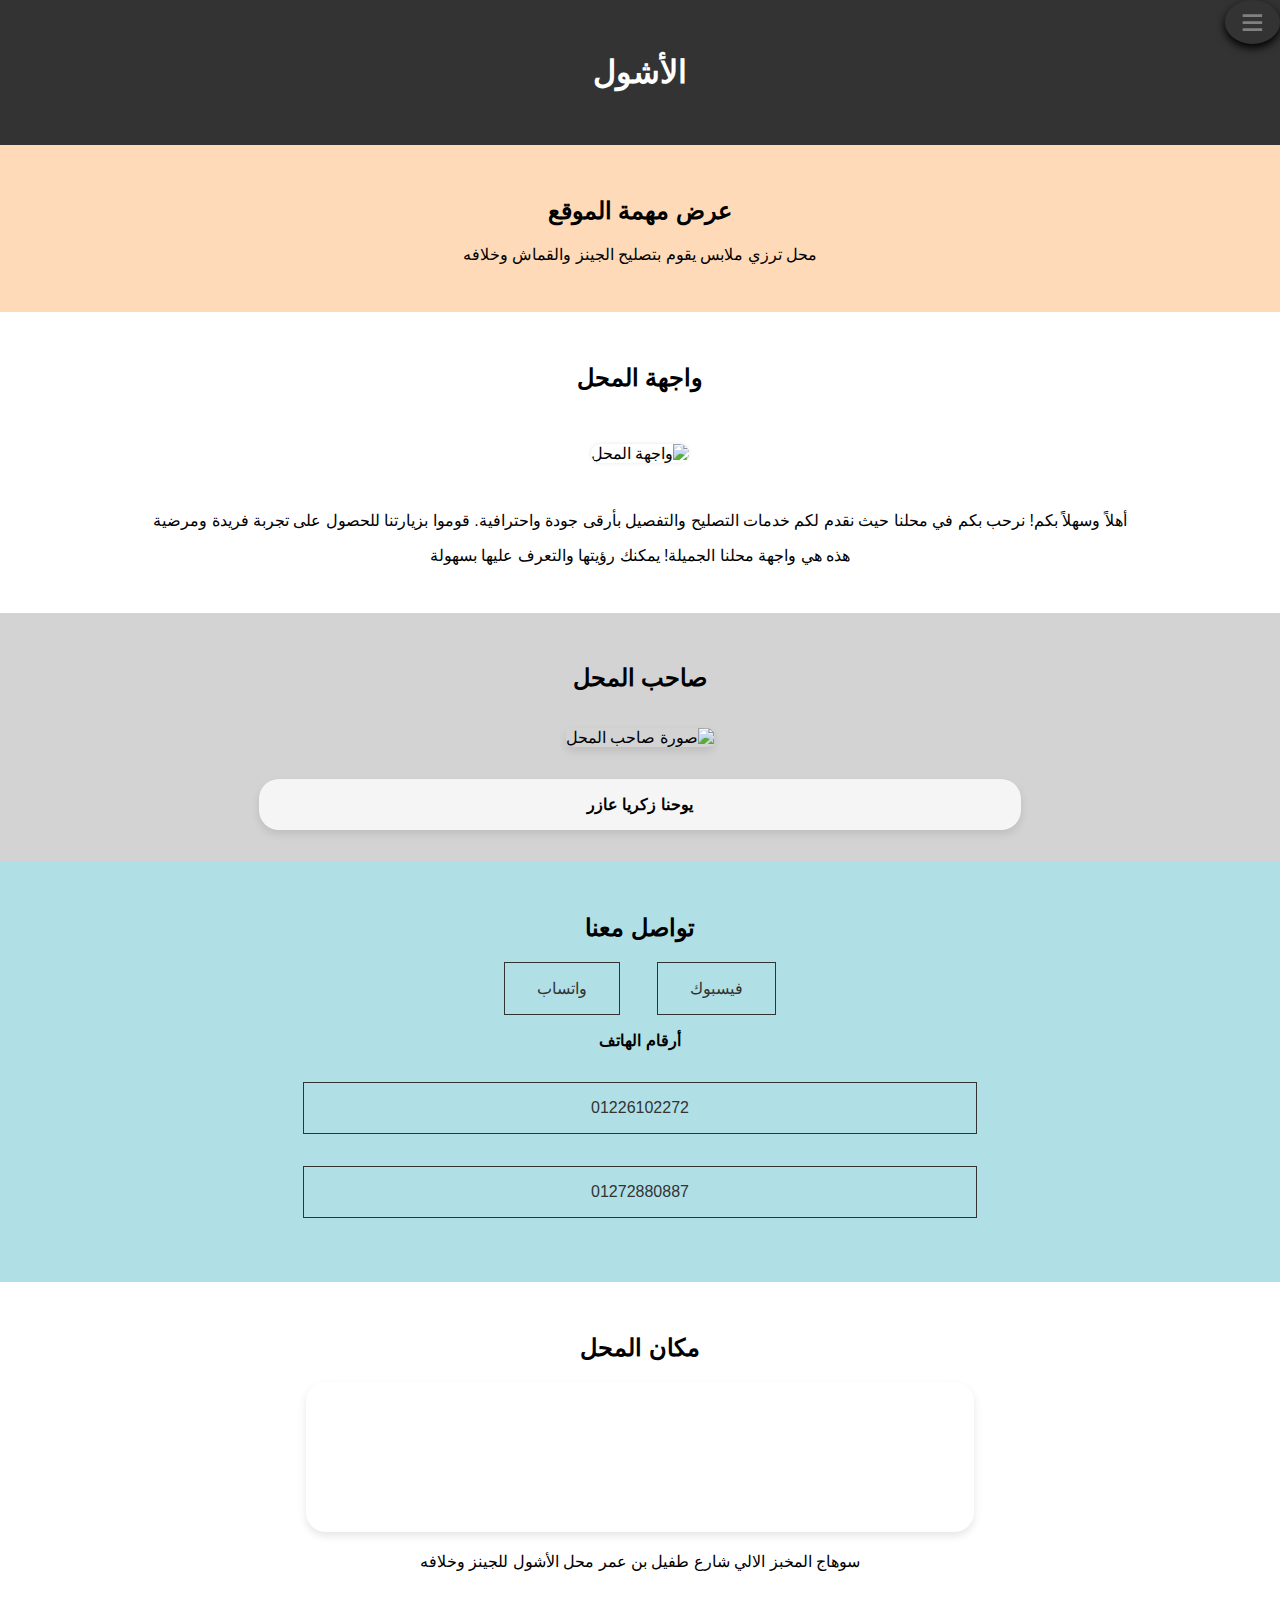
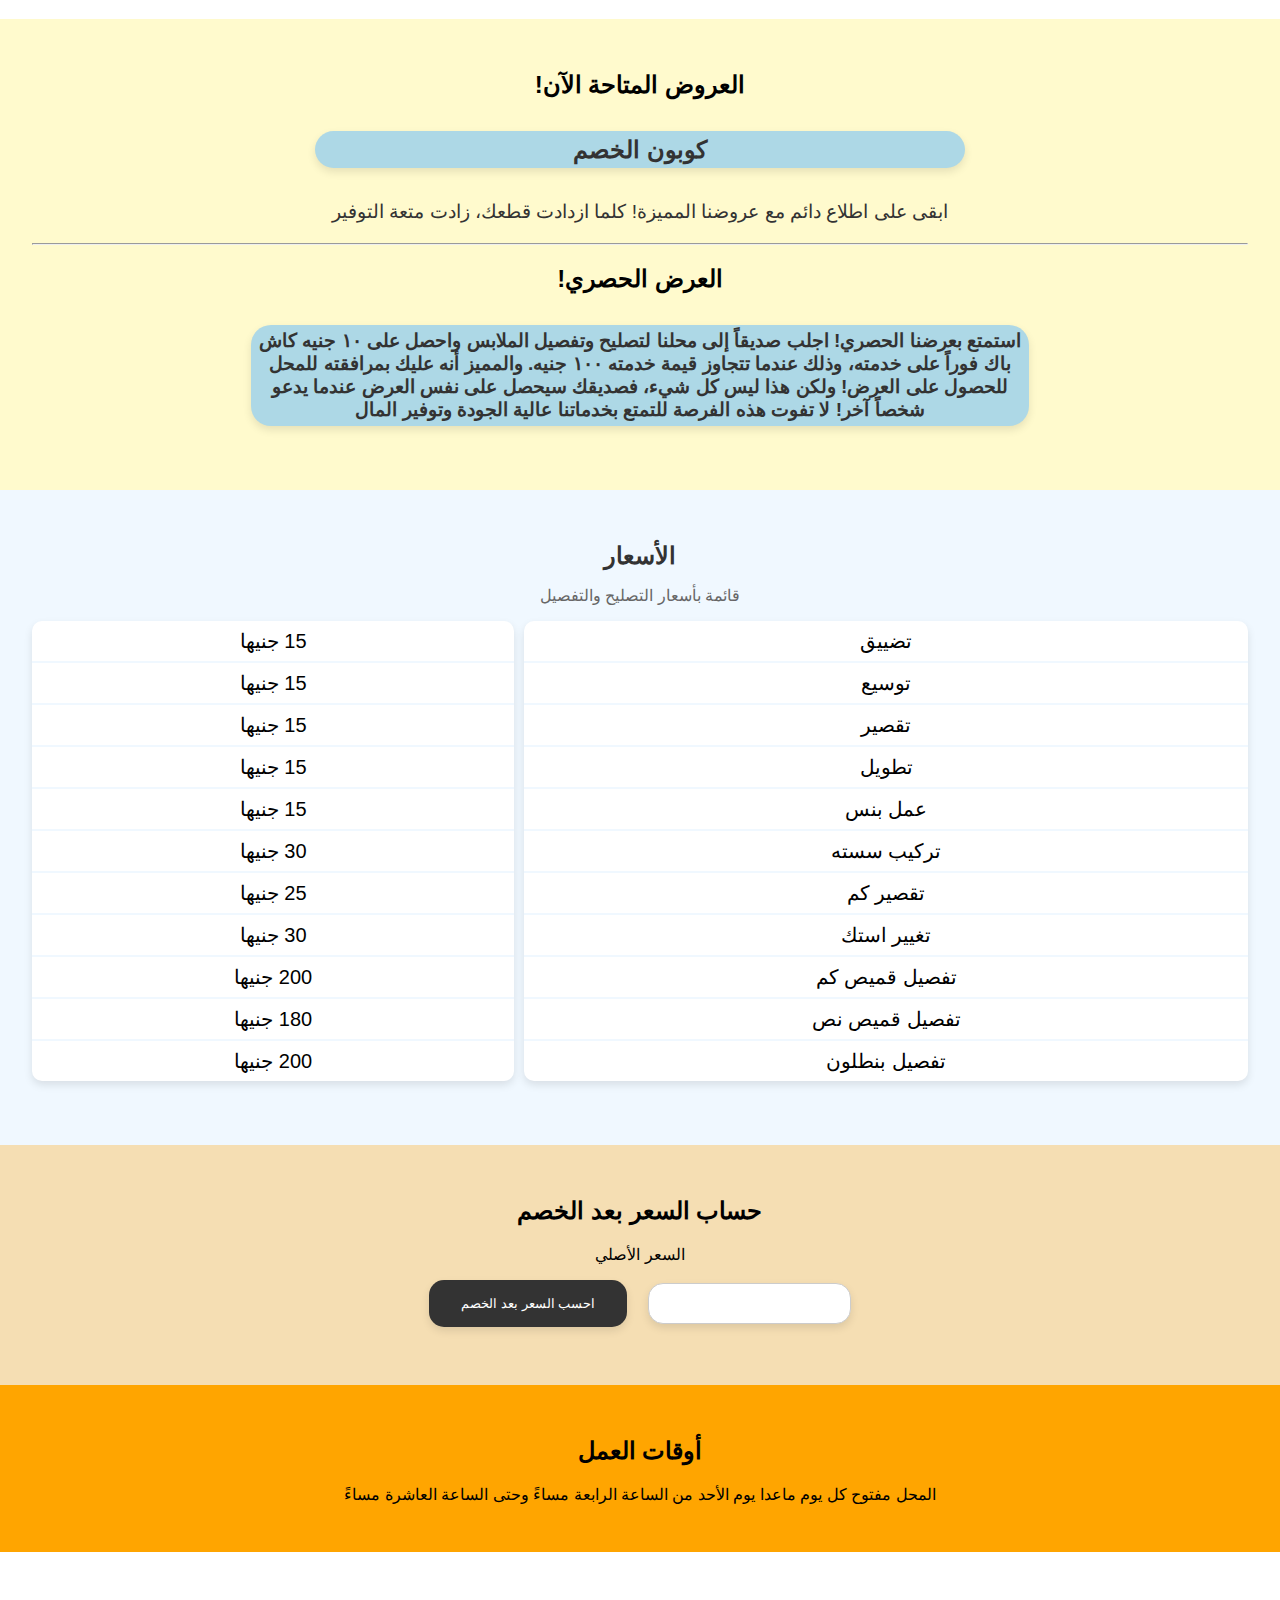
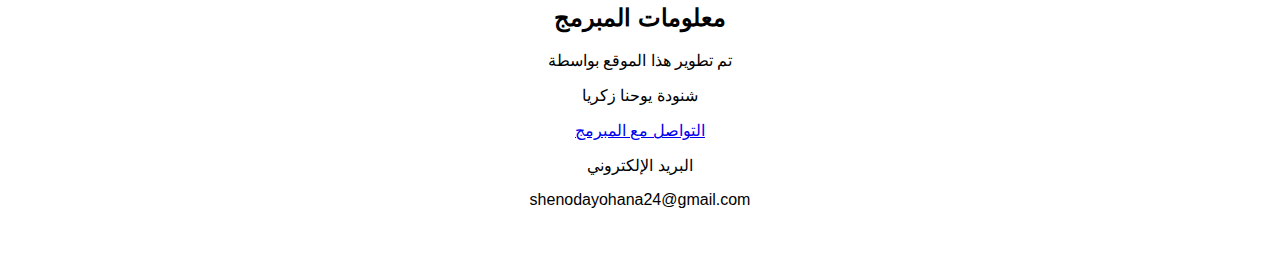
==== commit 003a6b9c: "index.html" ====
--- a/index.html
+++ b/index.html
@@ -6,28 +6,21 @@
   <meta name="viewport" content="width=device-width, initial-scale=1.0">
   <title>الأشول - محل ترزي ملابس</title>
   <style>
-    /* تحديد الحاوية الرئيسية */
-    #container {
-        width: 390px;
-        margin: 0 auto; /* لجعل الحاوية في منتصف الشاشة */
-    }
-    /* يمكنك إضافة المزيد من الأنماط هنا حسب الحاجة */
-    
-    body {
-      font-family: Arial, sans-serif;
-      margin: 0;
-      padding: 0;
-      direction: rtl;
-      text-align: right;
-    }
-    header {
-      background-color: #333;
-      color: #fff;
-      padding: 20px;
-      text-align: center;
-    }
-  
-  /* قائمة الأقسام */
+body {
+  font-family: Arial, sans-serif;
+  margin: 0;
+  padding: 0;
+  direction: rtl;
+  text-align: right;
+}
+
+header {
+  background-color: #333;
+  color: #fff;
+  padding: 2rem;
+  text-align: center;
+}
+
 #menu-wrapper {
   position: fixed;
   top: 0;
@@ -36,213 +29,223 @@
 }
 
 #menu-icon {
-  font-size: 40px; /* زيادة حجم علامة القائمة */
-  color: gray; /* تغيير اللون لجعلها واضحة أكثر */
+  font-size: 2.5rem;
+  color: gray;
   cursor: pointer;
-  border-radius: 50%; /* جعل الحواف دائرية بنسبة 50% لجعل الشكل دائريًا */
+  border-radius: 50%;
   transition: transform 0.3s ease-in-out;
   box-shadow: 0px 4px 8px rgba(1, 1, 1, 1);
   animation: pulse 2s infinite alternate;
-  padding: 0px 13px;
-}
-  
-  
-.dropdown-menu li {
-  list-style-type: none; /* إخفاء النقاط التي بجانب الأقسام في الـ "minu" */
-}
-  
-/* قائمة الأقسام الفرعية (المنسدلة) */
+  padding: 0 1rem;
+}
+
 .dropdown-menu {
   display: none;
   position: absolute;
-  top: 10px; /* زيادة التباعد من الهامش العلوي للقائمة */
+  top: 1rem;
   right: 0;
   background-color: #333;
-  padding: 10px;
+  padding: 1rem;
   border-radius: 5px;
   box-shadow: 0 2px 5px rgba(0, 0, 0, 0.2);
-  width: 240px; /* تقليل عرض القائمة لجعلها أكثر مناسبة */
-}
-
-
-/* عرض قائمة الأقسام الفرعية عند تحديد علامة الـ "minu" */
+  width: 20rem;
+}
+
 #menu-wrapper:hover .dropdown-menu {
   display: block;
 }
 
-/* تنسيق الروابط في قائمة الأقسام */
 .dropdown-menu a {
   color: #fff;
   text-decoration: none;
   display: block;
-  padding: 4px 4px;
+  padding: 0.5rem;
   transition: background-color 0.3s ease-in-out;
 }
 
-/* تنسيق الروابط عند التحويل */
 .dropdown-menu a:hover {
   background-color: #555;
 }
-  
-    section {
-      padding: 20px;
-      text-align: center;
-    }
-    section:nth-child(3) {
-  background-color: #FFDAB9; /* لون خلفية جميل */
-  color: #000000; /* لون النص للتباين والوضوح */
-}
-  
-  #storefront-img {
-  width: 80%;
+
+section {
+  padding: 2rem;
+  text-align: center;
+}
+
+section:nth-child(3) {
+  background-color: #FFDAB9;
+  color: #000;
+}
+
+#storefront-img {
+  margin-top: 2rem;
+  margin-bottom: 2rem;
+  width: 60%;
   border-radius: 20px;
   box-shadow: 0px 0px 4px rgba(0, 0, 0, 0.1);
 }
-  
-  
-  #section2 {
-    background-color: #D3D3D3;
-  }
-    img {
-  width: 200px;
+
+#section2 {
+  background-color: #D3D3D3;
+}
+
+img {
+  margin-top: 1rem;
+  width: 50%;
   border-radius: 10%;
-  margin-bottom: 20px;
+  margin-bottom: 2rem;
   transition: transform 0.3s ease-in-out;
   box-shadow: 0px 4px 8px rgba(0, 0, 0, 0.1);
-  animation: pulse 2s infinite alternate; /* تطبيق الرسم المتحرك */
+  animation: pulse 2s infinite alternate;
 }
 
 @keyframes pulse {
   0% {
-    transform: scale(1); /* الحجم الأصلي */
+    transform: scale(1);
   }
   100% {
-    transform: scale(1.1); /* الحجم المكبر */
-  }
-}
-    .contact {
-      margin-top: 0px;
-      background-color: #B0E0E6;
-    }
-    .contact a, .contact .numbers {
-      color: #333;
-      text-decoration: none;
-      padding: 10px 20px;
-      border: 1px solid #333;
-      margin: 0 10px;
-      display: inline-block;
-      transition: background-color 0.3s ease-in-out, color 0.3s ease-in-out;
-    }
-  .name {
-      font-weight: bold;
-      background-color: #f5f5f5; /* لون الخلفية */
-      width: 200px; /* جعل عرض النص يناسب حجم النص فقط */
-      margin: 0 auto; /* محاذاة النص في وسط الصفحة */
-      border-radius: 20px; /* حدود مستديرة بنسبة 20 */
-      padding: 10px; /* تباعد داخلي */
-      transition: transform 0.3s ease-in-out;
-      box-shadow: 0px 4px 8px rgba(0, 0, 0, 0.1);
-      animation: pulse 2s infinite alternate;
-      margin: 20px auto 40px auto;
-    }
-    .contact a:hover, .contact .numbers:hover {
-      background-color: #333;
-      color: #fff;
-    }
-    .contact .numbers {
-    width: 50%;
-    margin: 10px 0px;
+    transform: scale(1.1);
+  }
+}
+
+.contact {
+  margin-top: 0;
+  background-color: #B0E0E6;
+}
+
+.contact a, .contact .numbers {
+  color: #333;
+  text-decoration: none;
+  padding: 1rem 2rem;
+  border: 1px solid #333;
+  margin: 0 1rem;
+  display: inline-block;
+  transition: background-color 0.3s ease-in-out, color 0.3s ease-in-out;
+}
+
+.name {
+  font-weight: bold;
+  background-color: #f5f5f5;
+  width: 60%;
+  margin: 0 auto;
+  border-radius: 20px;
+  padding: 1rem;
+  transition: transform 0.3s ease-in-out;
+  box-shadow: 0px 4px 8px rgba(0, 0, 0, 0.1);
+  animation: pulse 2s infinite alternate;
+}
+
+.contact a:hover, .contact .numbers:hover {
+  background-color: #333;
+  color: #fff;
+}
+
+.contact .numbers {
+  width: 50%;
+  margin: 1rem 0;
 }
 
 .contact .numbers:last-child {
-    margin-bottom: 40px;
-}
-    .numbersP {
-      font-weight: bold;
-    }
-  
-    .special-offers {
-      background-color: #FFFACD;
-      padding: 20px;
-      text-align: center;
-    }
-    .special-offers p {
-      font-size: 18px;
-      color: #333;
-    }
-  
-  
+  margin-bottom: 2rem;
+}
+
+.numbersP {
+  font-weight: bold;
+}
+
+.special-offers {
+  background-color: #FFFACD;
+  padding: 2rem;
+  text-align: center;
+}
+
+.special-offers p {
+  font-size: 1.2rem;
+  color: #333;
+}
+
+.special000 {
+  background-color: #add8e6;
+  color: #333;
+  width: 60vw;
+  max-width: 100vw;
+  margin: 2rem auto;
+  padding: 0.3rem;
+  border-radius: 20px;
+  cursor: pointer;
+  box-shadow: 0px 4px 8px rgba(0, 0, 0, 0.1);
+  font-weight: bold;
+  font-size: 1.5rem;
+  transition: transform 0.3s ease-in-out;
+  animation: pulse 2s infinite alternate;
+ }
 #prices {
-    background-color: #f0f8ff; /* لون الخلفية */
-    padding: 20px; /* مساحة داخلية (حشو) حول المحتوى */
+  background-color: #f0f8ff;
+  padding: 2rem;
 }
 
 #prices h2 {
-    color: #333; /* لون النص لعنوان القسم */
-    font-weight: bold; /* سمك النص */
-    font-size: 24px; /* حجم النص */
-    margin-bottom: 10px; /* المسافة تحت العنوان */
+  color: #333;
+  font-weight: bold;
+  font-size: 1.5rem;
+  margin-bottom: 0.5rem;
 }
 
 #prices p {
-    color: #666; /* لون النص */
-    font-size: 16px; /* حجم النص */
-}
-
-/* تنسيق الحاوية */
+  color: #666;
+  font-size: 1rem;
+}
+
 .table-container {
-    display: flex;
-    justify-content: space-between; /* توزيع الجداول بالتساوي */
-    gap: 10px; /* مسافة بين الجدولين */
+  display: flex;
+  gap: 1rem;
+}
+
+.service-table, .price-table {
+  border-collapse: collapse;
+  background-color: white;
+  border-radius: 10px;
+  box-shadow: 0px 4px 8px rgba(0, 0, 0, 0.1);
+  margin-bottom: 2rem;
+}
+
+.service-table tr:not(:last-child), .price-table tr:not(:last-child) {
+  border-bottom: 2px solid #f0f8ff;
+}
+
+.service-table td, .price-table td {
+  padding: 0.5rem;
+  font-size: 1.25rem;
+  text-align: center;
+}
+  
+.table-container {
+  display: flex;
+  gap: 10px;
 }
 
 .service-table {
   width: 60%;
 }
+
 .price-table {
   width: 40%;
 }
-.service-table, .price-table {
-    border-collapse: collapse; /* إزالة المسافات بين الخلايا */
-    background-color: white;
-    border-radius: 20px;
-    box-shadow: 0px 4px 8px rgba(0, 0, 0, 0.1); /* ظل */
-    margin-bottom: 40px;
-}
-
- /* أسلوب الجداول */
-.service-table tr:not(:last-child), .price-table tr:not(:last-child) {
-    border-bottom: 2px solid #f0f8ff; /* خط بنفس لون الخلفية أسفل كل عنصر */
-}
-
-.service-table td, .price-table td {
-    padding: 8px; /* حشو داخل الخلايا */
-    font-size: 20px; /* حجم النص */
-}
-
-/* محاذاة النصوص */
-.service-table td {
-    text-align: center; /* محاذاة النص إلى اليمين */
-}
-
-.price-table td {
-    text-align: center; /* محاذاة النص إلى اليسار */
-}
-  
-  
+
 #discount-calculation {
   background-color: #F5DEB3;
-  padding: 20px;
-  text-align: center;
-}
+  padding: 2rem;
+  text-align: center;
+}
+
 #discount-calculation label {
   display: block;
-  margin-bottom: 10px;
+  margin-bottom: 0.5rem;
 }
 
 #discount-calculation input {
-  padding: 12px;
-  margin: 10px;
+  padding: 0.75rem;
+  margin: 0.5rem;
   border-radius: 15px;
   border: 1px solid #ccc;
   transition: transform 0.3s ease-in-out;
@@ -251,16 +254,15 @@
 }
 
 #discount-calculation button {
-  padding: 10px 20px;
-  margin: 10px;
+  padding: 1rem 2rem;
+  margin: 0.5rem;
   background-color: #333;
   color: #fff;
   border: none;
   border-radius: 15px;
   cursor: pointer;
-  box-shadow: 0px 4px 8px rgba(0, 0, 0, 0.1); /* إضافة ظل للزر */
+  box-shadow: 0px 4px 8px rgba(0, 0, 0, 0.1);
   transition: transform 0.3s ease-in-out;
-  box-shadow: 0px 4px 8px rgba(0, 0, 0, 0.1);
   animation: pulse 2s infinite alternate;
 }
 
@@ -269,126 +271,137 @@
 }
 
 #discount-calculation button span {
-  font-weight: bold; /* جعل النص عريضًا */
+  font-weight: bold;
 }
 
 #discounted-price {
-  font-size: 18px;
-}
-  
-    .opening-hours {
-      background-color: #FFA500;
-      padding: 20px;
-      text-align: center;
-    }
-    .opening-hours h2 {
-      font-size: 24px;
-      color: #333;
-    }
-    .opening-hours p {
-      font-size: 18px;
-      color: #333;
-    }
-    #coupon {
-      background-color: #add8e6; /* لون خلفية مميز */
-      color: #333; /* لون النص */
-      width: 220px; /* جعل عرض الزر يناسب حجم النص فقط */
-      margin: 0 auto; /* محاذاة الزر في وسط الصفحة */
-      padding: 10px 20px; /* تباعد الداخلي لتحديد حجم الكوبون */
-      border-radius: 20px; /* تدوير الحواف لتكوين شكل مستطيل طولي */
-      cursor: pointer; /* تغيير المؤشر عند تحويله إلى الكوبون */
-      margin-top: 20px; /* تباعد من الأعلى */
-      box-shadow: 0px 4px 8px rgba(0, 0, 0, 0.1); /* ظل للعنصر */
-      font-weight: bold; /* جعل النص عريضًا */
-      font-size: 24px; /* تكبير حجم النص */
-      transition: transform 0.3s ease-in-out;
-      animation: pulse 2s infinite alternate;
-}
+  font-size: 1.125rem;
+}
+
+.opening-hours {
+  background-color: #FFA500;
+  padding: 2rem;
+  text-align: center;
+}
+
+opening-hours h2 {
+  font-size: 1.5rem;
+  color: #333;
+}
+
+opening-hours p {
+  font-size: 1.125rem;
+  color: #333;
+}
+
+#coupon {
+  background-color: #add8e6;
+  color: #333;
+  width: 80vw;
+  max-width: 50vw;
+  margin: 2rem auto;
+  padding: 0.3rem;
+  border-radius: 20px;
+  cursor: pointer;
+  box-shadow: 0px 4px 8px rgba(0, 0, 0, 0.1);
+  font-weight: bold;
+  font-size: 1.5rem;
+  transition: transform 0.3s ease-in-out;
+  animation: pulse 2s infinite alternate;
+}
+
+iframe {
+  width: 55%;
+  height: 55%;
+  box-shadow: 0px 4px 8px rgba(0, 0, 0, 0.1);
+  border-radius: 20px;
+}
+
+@media (max-width: 768px) {
+  #coupon {
+    width: 80vw;
+  }
 
 #coupon p {
-  font-size: 28px; /* تكبير حجم النسبة المئوية */
-  font-weight: bold; /* جعل النص عريضًا */
-}
-  .developer-info {
-  background-color: #B0C4DE; /* لون خلفية الموقع */
-  padding: 20px;
-  text-align: center;
-}
+  font-size: 2rem;
+  font-weight: bold;
+ }
+
+.developer-info {
+  background-color: #B0C4DE;
+  padding: 2rem;
+  text-align: center;
+ }
 
 .section-title {
-  font-size: 24px;
-  color: #333; /* لون العنوان */
-  margin-bottom: 10px;
-}
-
-.developer-name {
-  font-weight: bold;
-  color: #333; /* لون النص */
-}
-
-.developer-email {
-  color: #333; /* لون النص */
-  font-weight: bold;
-}
+  font-size: 1.5rem;
+  font-weight: bold;
+  margin-bottom: 1rem;
+ }
+
+.footer {
+  background-color: #333;
+  color: #fff;
+  padding: 1.5rem;
+  text-align: center;
+ }
+
+.footer p {
+  font-size: 1rem;
+  margin: 0;
+ }
 
 .contact-developer {
-  color: #333; /* لون الرابط */
+  color: #333;
   text-decoration: none;
-  border: 1px solid #333; /* حدود للرابط */
-  padding: 10px 20px; /* تباعد داخلي */
-  border-radius: 15px; /* حدود مستديرة */
+  padding: 1rem 2rem;
+  border: 1px solid #333;
+  border-radius: 20px;
+  margin: 0 1rem;
   display: inline-block;
-  margin-top: 10px;
   transition: background-color 0.3s ease-in-out, color 0.3s ease-in-out;
-  animation: pulse 2s infinite alternate;
-}
+ }
 
 .contact-developer:hover {
-  background-color: #333; /* لون خلفية الرابط عند التحويل */
-  color: #fff; /* لون النص عند التحويل */
-}
-  
-  .special000 {
-    background-color: #add8e6; /* لون خلفية مميز */
-      color: #333; /* لون النص */
-      width: 250px; /* جعل عرض الزر يناسب حجم النص فقط */
-      margin: 0 auto; /* محاذاة الزر في وسط الصفحة */
-      padding: 10px 20px; /* تباعد الداخلي لتحديد حجم الكوبون */
-      border-radius: 20px; /* تدوير الحواف لتكوين شكل مستطيل طولي */
-      cursor: pointer; /* تغيير المؤشر عند تحويله إلى الكوبون */
-      margin-top: 40px; /* تباعد من الأعلى */
-      margin-bottom: 40px;
-      box-shadow: 0px 4px 8px rgba(0, 0, 0, 0.1); /* ظل للعنصر */
-      font-weight: bold; /* جعل النص عريضًا */
-      font-size: 24px; /* تكبير حجم النص */
-      transition: transform 0.3s ease-in-out;
-      animation: pulse 2s infinite alternate;
-  }
-  
-  .adress {
-  background-color: #E0FFFF; /* لون خلفية */
-  padding: 20px; /* تباعد داخلي */
-  }
-
-.adress h2 {
-  color: #333; /* لون العنوان */
-}
-
-.adress p {
-  color: #666; /* لون النص */
-}
-
-/* تنسيق الخريطة */
-.adress iframe {
-  border-radius: 10px; /* حواف مستديرة */
-  box-shadow: 0px 4px 8px rgba(0, 0, 0, 0.1); /* ظل */
-  border: 2px solid #ccc; /* بوردر */
-}
-/* بدءا من عرض مهمه الموقع 
+  background-color: #333;
+  color: #fff;
+ }
+.special000 {
+  width: 80vw;
+ }
+}
+  
+@media (max-width: 768px) {
+  #container {
+    width: 100vw; /* استخدام العرض النسبي بنسبة كاملة */
+  }
+
+  #menu-icon {
+    font-size: 2rem; /* نسبة لحجم الخط الجذري */
+    padding: 0.5rem; /* نسبة لحجم الخط الجذري */
+  }
+
+  .dropdown-menu {
+    width: 60vw; /* نسبة لعرض النافذة */
+  }
+
+  #storefront-img, img {
+    width: 80vw; /* نسبة لعرض النافذة */
+  }
+  
+  #coupon {
+    width: 50vw; /* نسبة لعرض النافذة */
+  }
+}
+
+@media (min-width: 769px) {
+  /* التنسيقات للشاشات الكبيرة */
+}
+
+@media (max-width:
   </style>
 </head>
 <body>
-  <div id="container">
     <!-- محتوى الموقع هنا -->
 
 </head>
@@ -423,15 +436,15 @@
   
   <section id="section1">
     <h2>عرض مهمة الموقع</h2>
-    <p>محل ترزي ملابس يقوم بتصليح الجينز والقماش وخلافه.</p>
+    <p>محل ترزي ملابس يقوم بتصليح الجينز والقماش وخلافه</p>
   </section>
   
   
  <section id="storefront">
   <h2>واجهة المحل</h2>
   <img src="https://www.raed.net/img?id=745892" alt="واجهة المحل" id="storefront-img">
-  <p>أهلاً وسهلاً بكم! نرحب بكم في محلنا حيث نقدم لكم خدمات التصليح والتفصيل بأرقى جودة واحترافية. قوموا بزيارتنا للحصول على تجربة فريدة ومرضية.</p>
-  <p>هذه هي واجهة محلنا الجميلة! يمكنك رؤيتها والتعرف عليها بسهولة.</p>
+  <p>أهلاً وسهلاً بكم! نرحب بكم في محلنا حيث نقدم لكم خدمات التصليح والتفصيل بأرقى جودة واحترافية. قوموا بزيارتنا للحصول على تجربة فريدة ومرضية</p>
+  <p>هذه هي واجهة محلنا الجميلة! يمكنك رؤيتها والتعرف عليها بسهولة</p>
  </section>
   
   
@@ -452,7 +465,7 @@
 <section class="adress" id="section4">
   <h2>مكان المحل</h2>
   <!-- كود تضمين الخريطة من Google Maps -->
-  <iframe src="https://maps.google.com/?q=%D8%BA%D8%B1%D8%A8+%D8%B3%D9%88%D9%87%D8%A7%D8%AC%D8%8C+%D9%82%D8%B3%D9%85+%D8%A3%D9%88%D9%84+%D8%B3%D9%88%D9%87%D8%A7%D8%AC%D8%8C+%D9%85%D8%AD%D8%A7%D9%81%D8%B8%D8%A9+%D8%B3%D9%88%D9%87%D8%A7%D8%AC&ftid=0x144f5933ba8177e3:0x8fa795a37491414c&entry=gps" width="300" height="300" style="border:1;" allowfullscreen="" loading="lazy"></iframe>
+  <iframe src="https://maps.google.com/?q=%D8%BA%D8%B1%D8%A8+%D8%B3%D9%88%D9%87%D8%A7%D8%AC%D8%8C+%D9%82%D8%B3%D9%85+%D8%A3%D9%88%D9%84+%D8%B3%D9%88%D9%87%D8%A7%D8%AC%D8%8C+%D9%85%D8%AD%D8%A7%D9%81%D8%B8%D8%A9+%D8%B3%D9%88%D9%87%D8%A7%D8%AC&ftid=0x144f5933ba8177e3:0x8fa795a37491414c&entry=gps" style="border:0;" allowfullscreen="" loading="lazy"></iframe>
   <p>سوهاج المخبز الالي شارع طفيل بن عمر محل الأشول للجينز وخلافه</p>
 </section>
 
@@ -461,17 +474,19 @@
   <h2>العروض المتاحة الآن!</h2>
   <p id="discount-warning" style="color: red; font-weight: bold; margin-top: 10px; display: none;">يرجى الانتباه: لا يمكن استخدام الكوبون على التصليحات بقيمة أقل من 100 جنيهاً.</p>
   <div id="coupon" class="coupon" onclick="showDiscount()">كوبون الخصم</div>
-  <p>ابقى على اطلاع دائم مع عروضنا المميزة! كلما ازدادت قطعك، زادت متعة التوفير.</p>
+  <p>ابقى على اطلاع دائم مع عروضنا المميزة! كلما ازدادت قطعك، زادت متعة التوفير</p>
   <hr> <!-- خط فاصل -->
   <h2>العرض الحصري!</h2>
-  <p class="special000">استمتع بعرضنا الحصري! اجلب صديقاً إلى محلنا لتصليح وتفصيل الملابس واحصل على ١٠ جنيه كاش باك فوراً على خدمته، وذلك عندما تتجاوز قيمة خدمته ١٠٠ جنيه. والمميز أنه عليك بمرافقته للمحل للحصول على العرض! ولكن هذا ليس كل شيء، فصديقك سيحصل على نفس العرض عندما يدعو شخصاً آخر! لا تفوت هذه الفرصة للتمتع بخدماتنا عالية الجودة وتوفير المال!</p>
+  <p class="special000">استمتع بعرضنا الحصري! اجلب صديقاً إلى محلنا لتصليح وتفصيل الملابس واحصل على ١٠ جنيه كاش باك فوراً على خدمته، وذلك عندما تتجاوز قيمة خدمته ١٠٠ جنيه. والمميز أنه عليك بمرافقته للمحل للحصول على العرض! ولكن هذا ليس كل شيء، فصديقك سيحصل على نفس العرض عندما يدعو شخصاً آخر! لا تفوت هذه الفرصة للتمتع بخدماتنا عالية الجودة وتوفير المال</p>
 </section>
   
   
 <section id="prices">
     <h2>الأسعار</h2>
-    <p>قائمة بأسعار التصليح والتفصيل:</p>
+    <p>قائمة بأسعار التصليح والتفصيل</p>
     <div class="table-container">
+
+
         <table class="service-table">
             <tbody>
                 <tr><td>تضييق</td></tr>
@@ -510,7 +525,7 @@
   <!-- أوقات العمل -->
 <section id="discount-calculation">
   <h2>حساب السعر بعد الخصم</h2>
-  <label for="original-price">السعر الأصلي:</label>
+  <label for="original-price">السعر الأصلي</label>
   <input type="number" id="original-price" name="original-price" min="0">
   <button onclick="checkCouponOpened()">احسب السعر بعد الخصم</button>
   <p id="discounted-price"></p>
@@ -519,15 +534,15 @@
   
   <section class="opening-hours" id="section7">
     <h2>أوقات العمل</h2>
-    <p>المحل مفتوح كل يوم ماعدا يوم الأحد من الساعة الرابعة مساءً وحتى الساعة العاشرة مساءً.</p>
+    <p>المحل مفتوح كل يوم ماعدا يوم الأحد من الساعة الرابعة مساءً وحتى الساعة العاشرة مساءً</p>
   </section>
   
   <section class="developer-info" id="section8">
   <h2 class="section-title">معلومات المبرمج</h2>
-  <p>تم تطوير هذا الموقع بواسطة:</p>
+  <p>تم تطوير هذا الموقع بواسطة</p>
   <p class="developer-name">شنودة يوحنا زكريا</p>
   <a href="https://ksmo7m.mimo.run/index.html" target="_blank" class="contact-developer">التواصل مع المبرمج</a>
-  <p>البريد الإلكتروني:</p>
+  <p>البريد الإلكتروني</p>
   <p class="developer-email">shenodayohana24@gmail.com</p>
 </section>
   
@@ -548,59 +563,87 @@
   });
 });
   
-  
-  var couponClicked = false; // متغير لتتبع حالة النقر
-
+
+var couponClicked = false;
+
+// وظيفة لعرض خصم الكوبون
 function showDiscount() {
-  if (!couponClicked) {
-    // عرض رسالة التنبيه الأولى
-    alert("يرجى استخدام الكوبون أمام صاحب المحل فقط.");
-    
-    var continueConfirmation = confirm("هل ترغب في استخدام الكوبون؟");
-    if (continueConfirmation) {
-      var discountWarning = document.getElementById("discount-warning");
-      discountWarning.style.display = "block";
-      discountWarning.innerText = "يرجى الانتباه: لا يمكن استخدام الكوبون على التصليحات بقيمة أقل من 100 جنيهاً.";
-
-      var confirmation = confirm("اضغط موافق لتحصل على نسبة الخصم لديك");
-      if (confirmation) {
-        var discountPercentage = Math.floor(Math.random() * 31);
-        if (discountPercentage !== 0) {
-          document.getElementById("coupon").innerHTML = "كوبون الخصم: " + discountPercentage + "%";
-          if (discountPercentage >= 100) {
-            discountWarning.style.display = "none";
-          }
+    if (!couponClicked) {
+        // عرض رسالة التنبيه الأولى
+        alert("يرجى استخدام الكوبون أمام صاحب المحل فقط.");
+        
+        // تأكيد ما إذا كان المستخدم يريد استخدام الكوبون
+        var continueConfirmation = confirm("هل ترغب في استخدام الكوبون؟");
+        if (continueConfirmation) {
+            // عرض تحذير الخصم
+            var discountWarning = document.getElementById("discount-warning");
+            discountWarning.style.display = "block";
+            discountWarning.innerText = "يرجى الانتباه: لا يمكن استخدام الكوبون على التصليحات بقيمة أقل من 100 جنيهاً.";
+
+            // تأكيد المستخدم للمتابعة
+            var confirmation = confirm("اضغط موافق لتحصل على نسبة الخصم لديك");
+            if (confirmation) {
+                // حساب نسبة الخصم
+                var discountPercentage = Math.floor(Math.random() * 31);
+                if (discountPercentage !== 0) {
+                    document.getElementById("coupon").innerHTML = "كوبون الخصم: " + discountPercentage + "%";
+                    if (discountPercentage >= 100) {
+                        discountWarning.style.display = "none";
+                    }
+                }
+            } else {
+                // إخفاء تحذير الخصم
+                discountWarning.style.display = "none";
+            }
+            couponClicked = true;
+        } else {
+            // إذا اختار المستخدم عدم استخدام الكوبون
+            alert("تم إلغاء استخدام الكوبون.");
         }
-      } else {
-        discountWarning.style.display = "none";
-      }
-      couponClicked = true;
     } else {
-      // لا يستخدم المستخدم الكوبون
-      alert("تم إلغاء استخدام الكوبون.");
+        alert("يمكنك الحصول على الخصم مرة واحدة فقط.");
     }
-  } else {
-    alert("يمكنك الحصول على الخصم مرة واحدة فقط.");
-  }
-}
-
+}
+
+// وظيفة لحساب السعر بعد الخصم
 function calculateDiscountedPrice() {
-  var originalPrice = document.getElementById("original-price").value;
-  var discountPercentage = parseInt(document.getElementById("coupon").innerText.split(":")[1]); // الحصول على النسبة المئوية من الكوبون
-  var discountedPrice = originalPrice - (originalPrice * (discountPercentage / 100));
-  document.getElementById("discounted-price").innerText = "السعر بعد الخصم: " + discountedPrice.toFixed(2) + " جنيه";
-}
-
+    var originalPriceElement = document.getElementById("original-price");
+    var originalPrice = parseFloat(originalPriceElement.value);
+
+    // التحقق من السعر الأصلي
+    if (isNaN(originalPrice) || originalPrice <= 0) {
+        alert("يرجى إدخال سعر أصلي صالح.");
+        return;
+    }
+
+    var discountWarning = document.getElementById("discount-warning");
+
+    // التحقق من السعر الأصلي إذا كان أقل من 100 جنيه
+    if (originalPrice < 100) {
+        alert("لن يتم تطبيق الخصم على التصليحات الأقل من 100 جنيهاً.");
+        alert("السعر الأصلي: " + originalPrice.toFixed(2) + " جنيه");
+    } else {
+        // الحصول على نسبة الخصم من الكوبون
+        var couponElement = document.getElementById("coupon");
+        var discountPercentage = parseInt(couponElement.innerText.split(":")[1]);
+        var discountedPrice = originalPrice - (originalPrice * (discountPercentage / 100));
+        alert("تم تطبيق الخصم! السعر بعد الخصم: " + discountedPrice.toFixed(2) + " جنيه");
+    }
+}
+
+// وظيفة للتحقق مما إذا كان الكوبون مفتوحًا
 function checkCouponOpened() {
-  if (!couponClicked) {
-    alert("يرجى فتح كوبون الخصم أولاً لمعرفة نسبة الخصم.");
-  } else {
-    // استمر في حساب السعر بعد الخصم
-    calculateDiscountedPrice();
-  }
+    var couponElement = document.getElementById("coupon");
+    var couponText = couponElement.innerText;
+
+    // تحقق مما إذا كان الكوبون مفتوحًا
+    if (couponClicked && couponText !== "كوبون الخصم") {
+        calculateDiscountedPrice();
+    } else {
+        alert("يرجى فتح كوبون الخصم أولاً لمعرفة نسبة الخصم.");
+    }
 }
   </script>
     <!-- باقي الأقسام -->
-  </div>
 </body>
 </html>
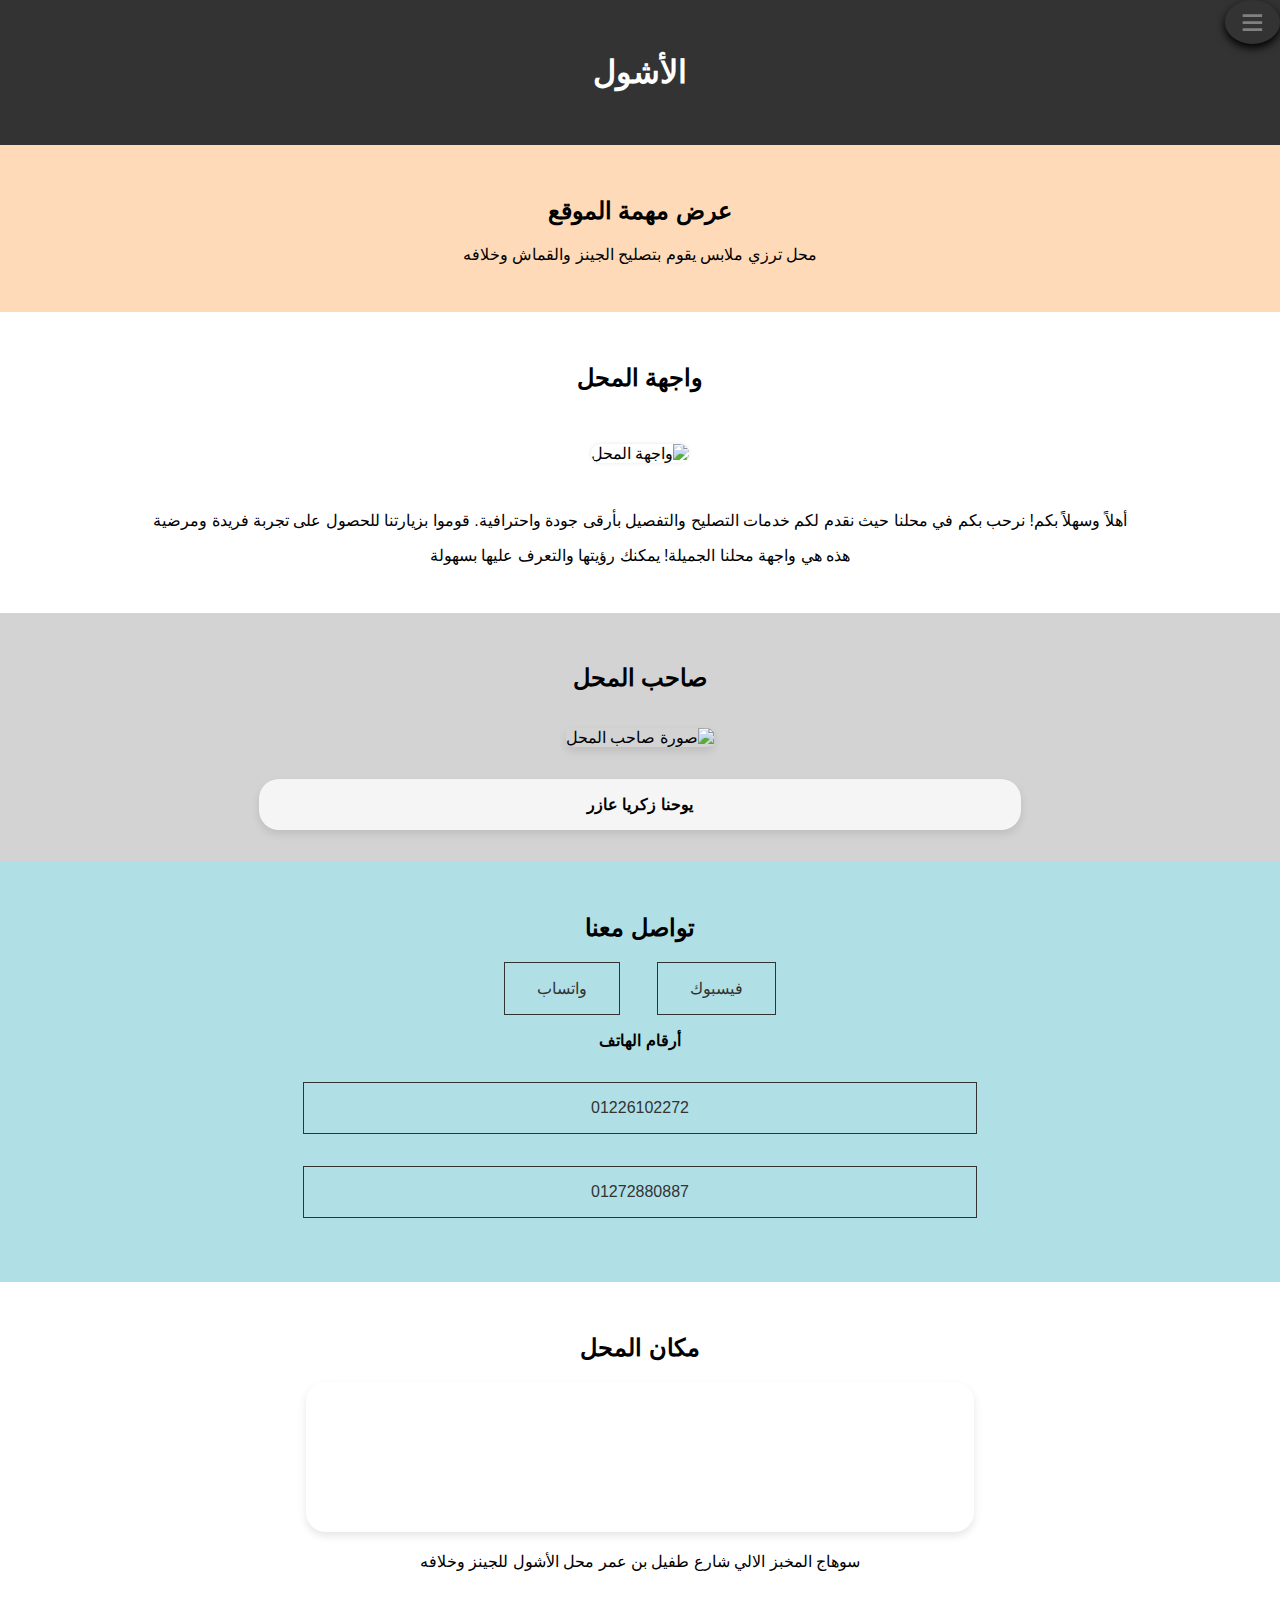
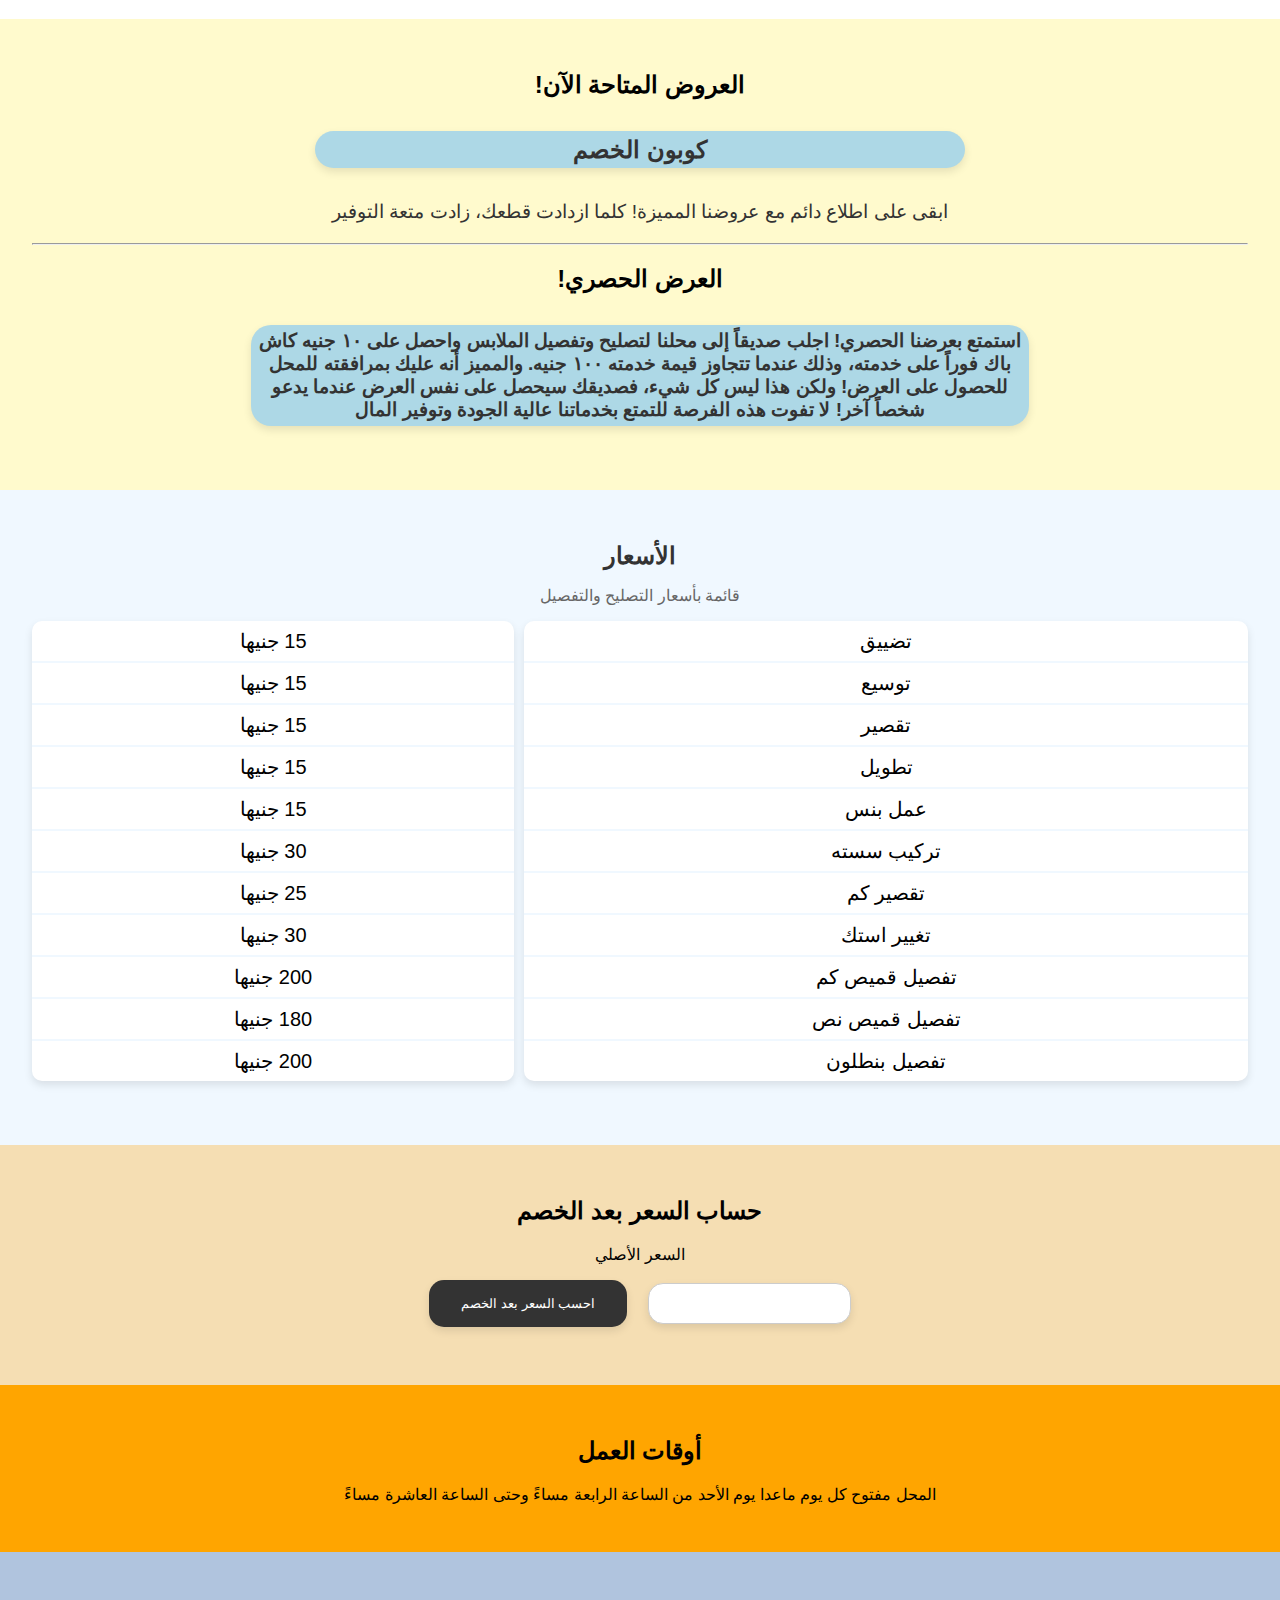
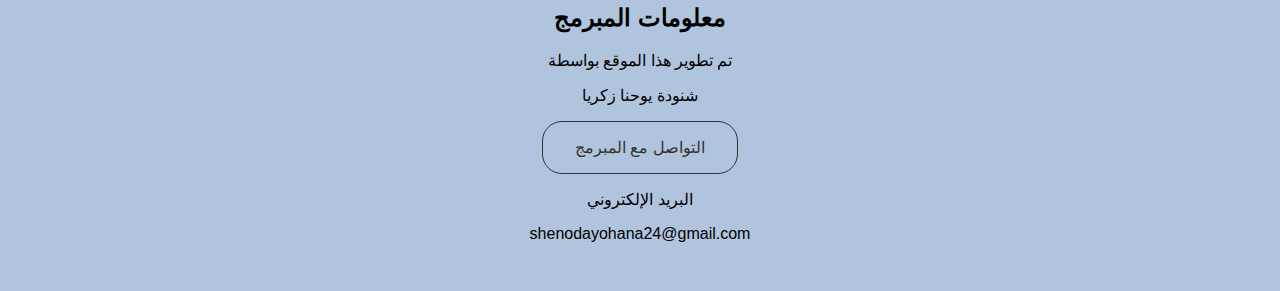
==== commit 9807e6a6: "index.html" ====
--- a/index.html
+++ b/index.html
@@ -4,6 +4,9 @@
   <meta charset="UTF-8">
   <meta http-equiv="X-UA-Compatible" content="IE=edge">
   <meta name="viewport" content="width=device-width, initial-scale=1.0">
+  <link rel="icon" href="https://encrypted-tbn0.gstatic.com/images?q=tbn:ANd9GcTDtNru0uNbkKPib9MvUx5ed4nSbubW5KDlVw&usqp=CAU" type="image/png" sizes="16x16">
+  <link rel="icon" href="https://encrypted-tbn0.gstatic.com/images?q=tbn:ANd9GcTDtNru0uNbkKPib9MvUx5ed4nSbubW5KDlVw&usqp=CAU" type="image/png" sizes="32x32">
+  <link rel="icon" href="https://encrypted-tbn0.gstatic.com/images?q=tbn:ANd9GcTDtNru0uNbkKPib9MvUx5ed4nSbubW5KDlVw&usqp=CAU" type="image/png" sizes="64x64">
   <title>الأشول - محل ترزي ملابس</title>
   <style>
 body {
@@ -317,40 +320,12 @@
   border-radius: 20px;
 }
 
-@media (max-width: 768px) {
-  #coupon {
-    width: 80vw;
-  }
-
-#coupon p {
-  font-size: 2rem;
-  font-weight: bold;
- }
-
 .developer-info {
   background-color: #B0C4DE;
   padding: 2rem;
   text-align: center;
  }
-
-.section-title {
-  font-size: 1.5rem;
-  font-weight: bold;
-  margin-bottom: 1rem;
- }
-
-.footer {
-  background-color: #333;
-  color: #fff;
-  padding: 1.5rem;
-  text-align: center;
- }
-
-.footer p {
-  font-size: 1rem;
-  margin: 0;
- }
-
+  
 .contact-developer {
   color: #333;
   text-decoration: none;
@@ -366,6 +341,38 @@
   background-color: #333;
   color: #fff;
  }
+  
+@media (max-width: 768px) {
+  #coupon {
+    width: 80vw;
+  }
+
+#coupon p {
+  font-size: 2rem;
+  font-weight: bold;
+ }
+
+
+
+.section-title {
+  font-size: 1.5rem;
+  font-weight: bold;
+  margin-bottom: 1rem;
+ }
+
+.footer {
+  background-color: #333;
+  color: #fff;
+  padding: 1.5rem;
+  text-align: center;
+ }
+
+.footer p {
+  font-size: 1rem;
+  margin: 0;
+ }
+
+
 .special000 {
   width: 80vw;
  }
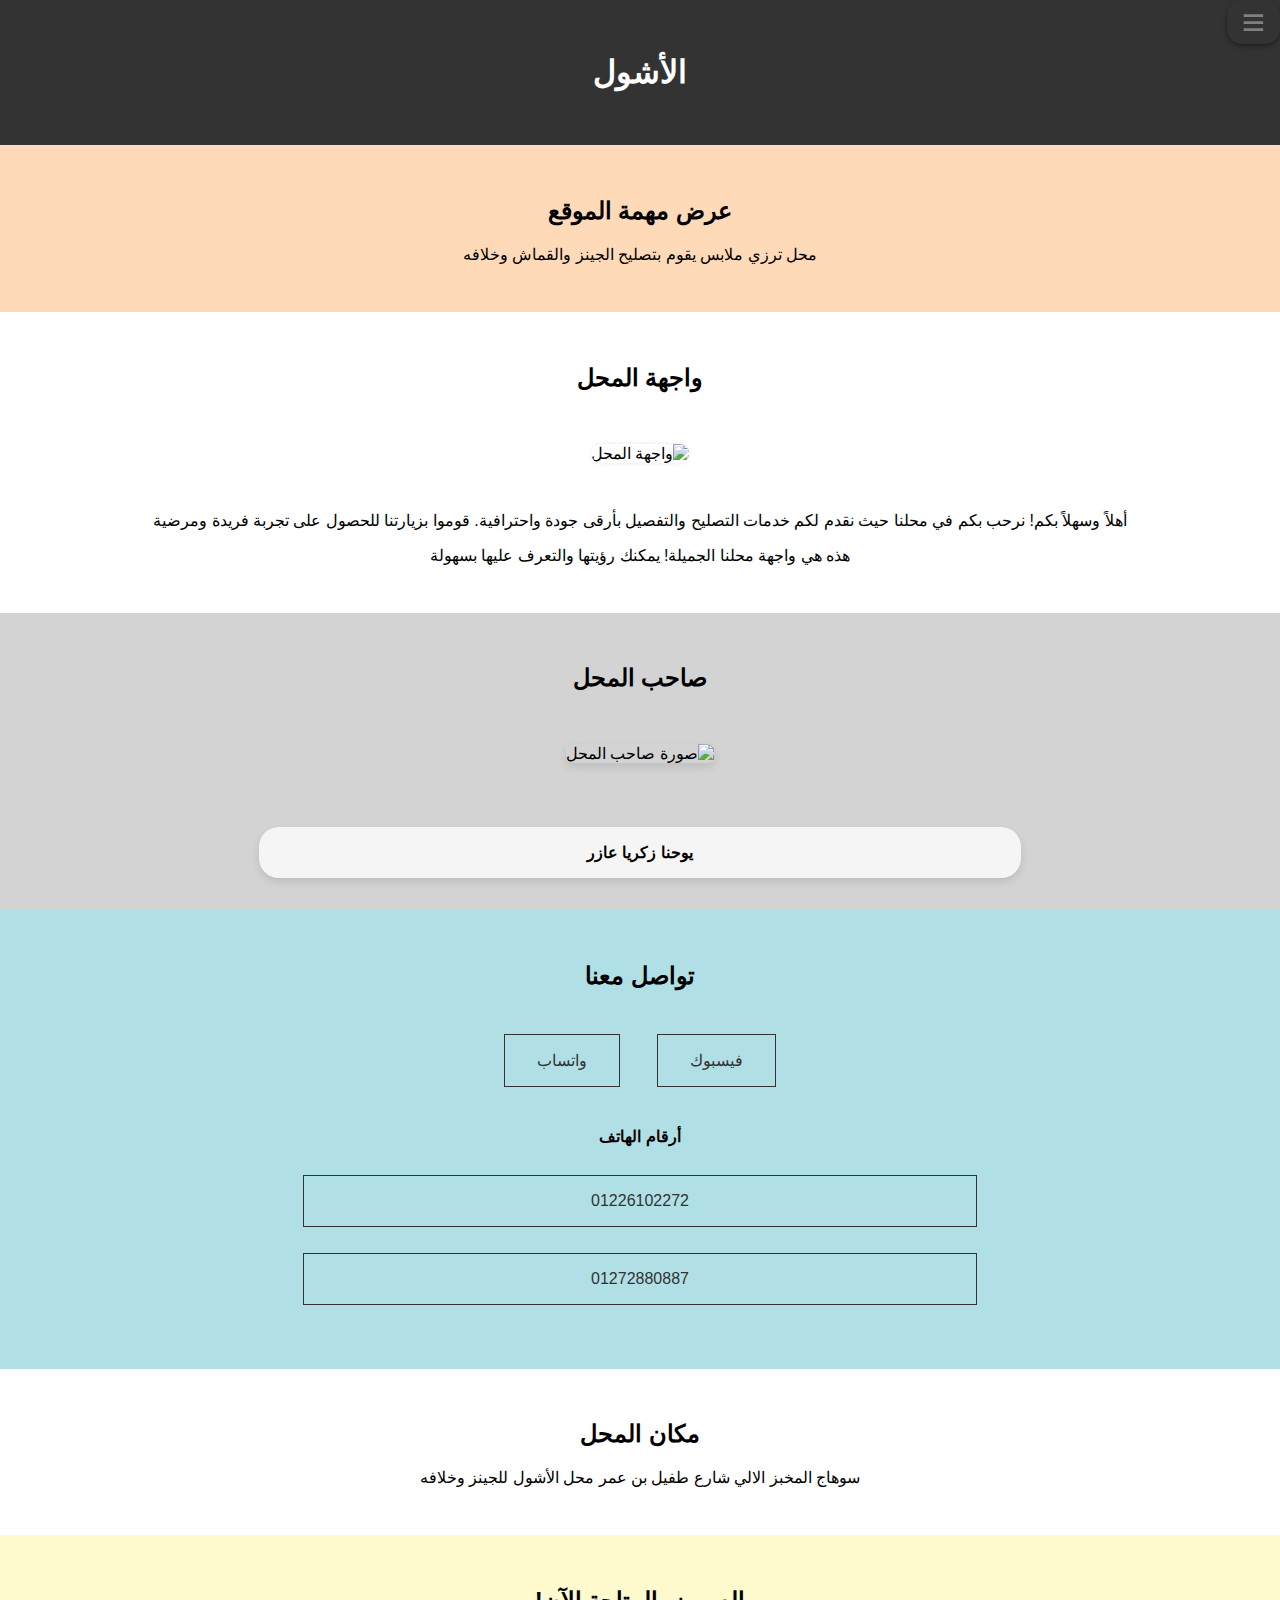
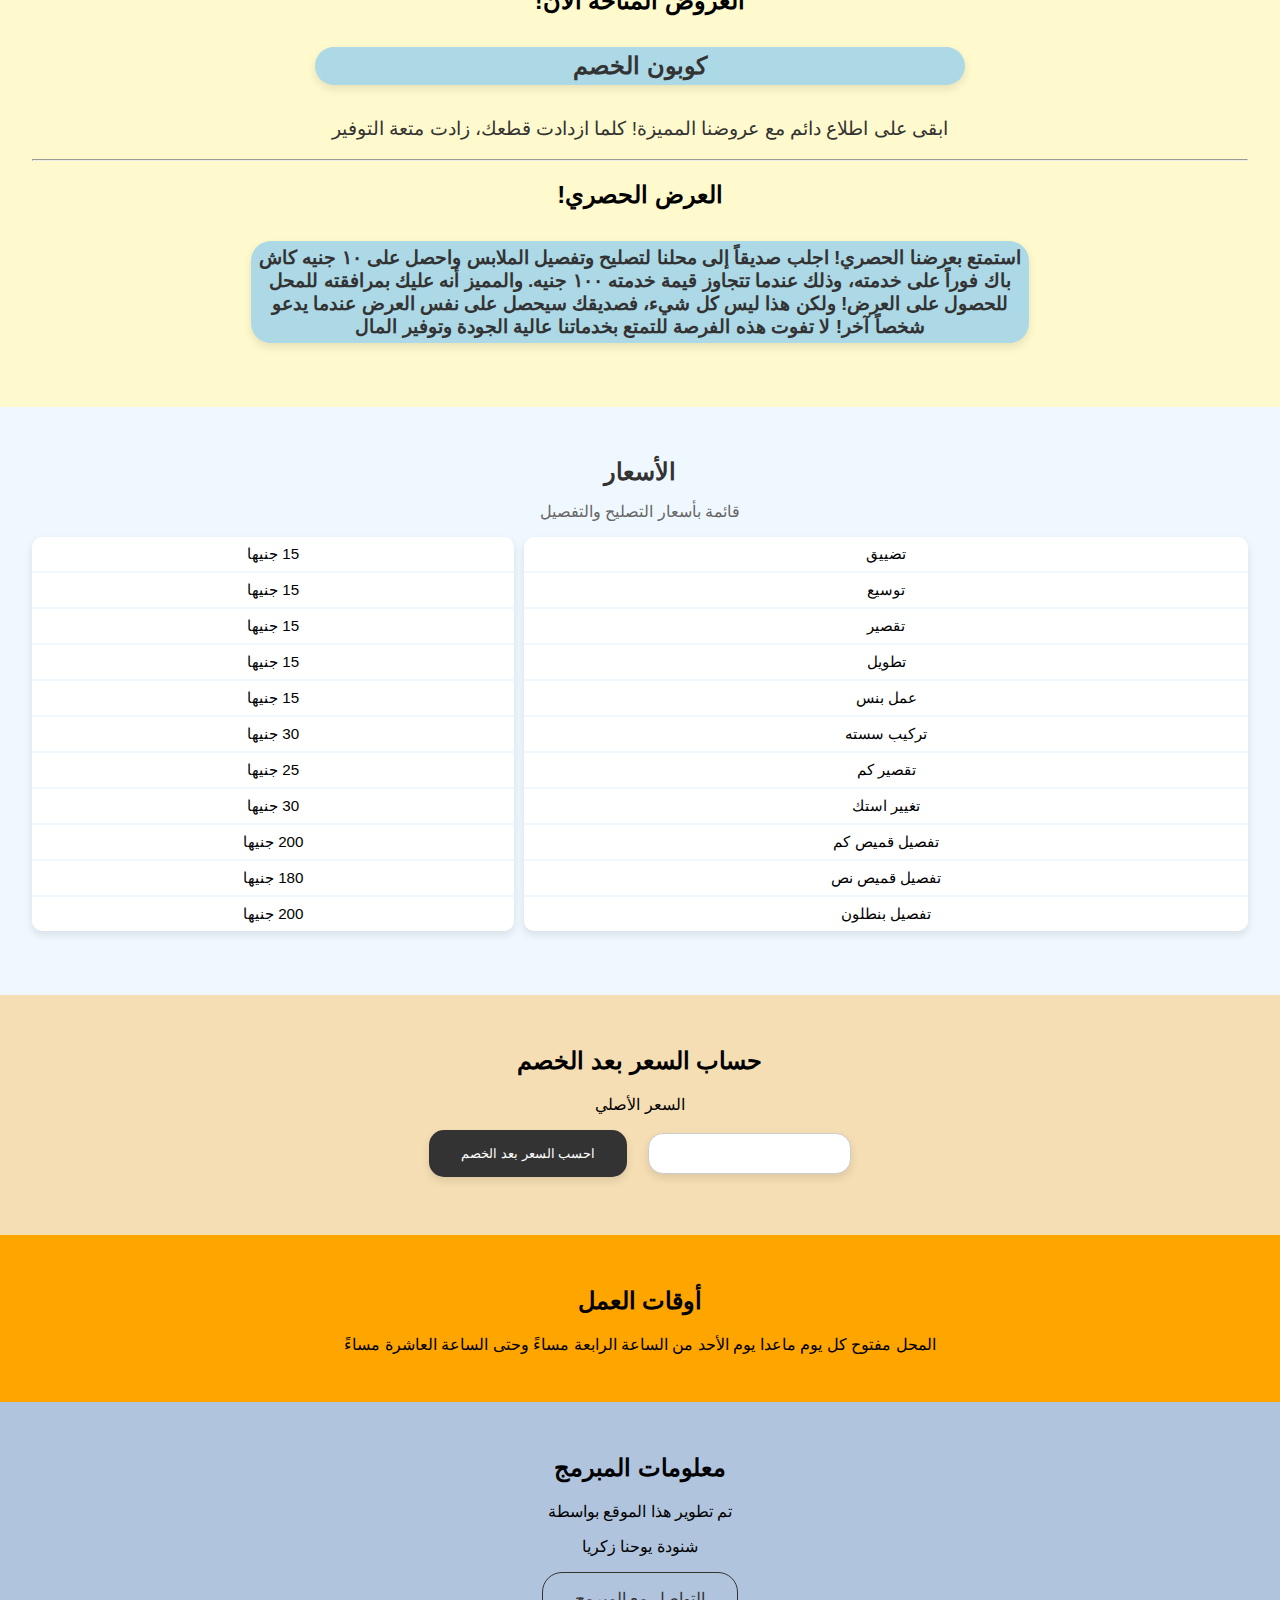
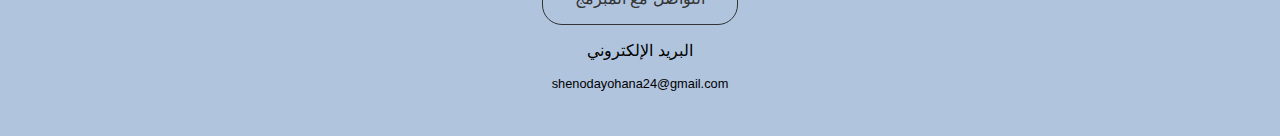
==== commit 17d5d017: "index.html" ====
--- a/index.html
+++ b/index.html
@@ -7,410 +7,11 @@
   <link rel="icon" href="https://encrypted-tbn0.gstatic.com/images?q=tbn:ANd9GcTDtNru0uNbkKPib9MvUx5ed4nSbubW5KDlVw&usqp=CAU" type="image/png" sizes="16x16">
   <link rel="icon" href="https://encrypted-tbn0.gstatic.com/images?q=tbn:ANd9GcTDtNru0uNbkKPib9MvUx5ed4nSbubW5KDlVw&usqp=CAU" type="image/png" sizes="32x32">
   <link rel="icon" href="https://encrypted-tbn0.gstatic.com/images?q=tbn:ANd9GcTDtNru0uNbkKPib9MvUx5ed4nSbubW5KDlVw&usqp=CAU" type="image/png" sizes="64x64">
+  <link rel="stylesheet" href="style.css">
   <title>الأشول - محل ترزي ملابس</title>
-  <style>
-body {
-  font-family: Arial, sans-serif;
-  margin: 0;
-  padding: 0;
-  direction: rtl;
-  text-align: right;
-}
 
-header {
-  background-color: #333;
-  color: #fff;
-  padding: 2rem;
-  text-align: center;
-}
-
-#menu-wrapper {
-  position: fixed;
-  top: 0;
-  right: 0;
-  z-index: 1000;
-}
-
-#menu-icon {
-  font-size: 2.5rem;
-  color: gray;
-  cursor: pointer;
-  border-radius: 50%;
-  transition: transform 0.3s ease-in-out;
-  box-shadow: 0px 4px 8px rgba(1, 1, 1, 1);
-  animation: pulse 2s infinite alternate;
-  padding: 0 1rem;
-}
-
-.dropdown-menu {
-  display: none;
-  position: absolute;
-  top: 1rem;
-  right: 0;
-  background-color: #333;
-  padding: 1rem;
-  border-radius: 5px;
-  box-shadow: 0 2px 5px rgba(0, 0, 0, 0.2);
-  width: 20rem;
-}
-
-#menu-wrapper:hover .dropdown-menu {
-  display: block;
-}
-
-.dropdown-menu a {
-  color: #fff;
-  text-decoration: none;
-  display: block;
-  padding: 0.5rem;
-  transition: background-color 0.3s ease-in-out;
-}
-
-.dropdown-menu a:hover {
-  background-color: #555;
-}
-
-section {
-  padding: 2rem;
-  text-align: center;
-}
-
-section:nth-child(3) {
-  background-color: #FFDAB9;
-  color: #000;
-}
-
-#storefront-img {
-  margin-top: 2rem;
-  margin-bottom: 2rem;
-  width: 60%;
-  border-radius: 20px;
-  box-shadow: 0px 0px 4px rgba(0, 0, 0, 0.1);
-}
-
-#section2 {
-  background-color: #D3D3D3;
-}
-
-img {
-  margin-top: 1rem;
-  width: 50%;
-  border-radius: 10%;
-  margin-bottom: 2rem;
-  transition: transform 0.3s ease-in-out;
-  box-shadow: 0px 4px 8px rgba(0, 0, 0, 0.1);
-  animation: pulse 2s infinite alternate;
-}
-
-@keyframes pulse {
-  0% {
-    transform: scale(1);
-  }
-  100% {
-    transform: scale(1.1);
-  }
-}
-
-.contact {
-  margin-top: 0;
-  background-color: #B0E0E6;
-}
-
-.contact a, .contact .numbers {
-  color: #333;
-  text-decoration: none;
-  padding: 1rem 2rem;
-  border: 1px solid #333;
-  margin: 0 1rem;
-  display: inline-block;
-  transition: background-color 0.3s ease-in-out, color 0.3s ease-in-out;
-}
-
-.name {
-  font-weight: bold;
-  background-color: #f5f5f5;
-  width: 60%;
-  margin: 0 auto;
-  border-radius: 20px;
-  padding: 1rem;
-  transition: transform 0.3s ease-in-out;
-  box-shadow: 0px 4px 8px rgba(0, 0, 0, 0.1);
-  animation: pulse 2s infinite alternate;
-}
-
-.contact a:hover, .contact .numbers:hover {
-  background-color: #333;
-  color: #fff;
-}
-
-.contact .numbers {
-  width: 50%;
-  margin: 1rem 0;
-}
-
-.contact .numbers:last-child {
-  margin-bottom: 2rem;
-}
-
-.numbersP {
-  font-weight: bold;
-}
-
-.special-offers {
-  background-color: #FFFACD;
-  padding: 2rem;
-  text-align: center;
-}
-
-.special-offers p {
-  font-size: 1.2rem;
-  color: #333;
-}
-
-.special000 {
-  background-color: #add8e6;
-  color: #333;
-  width: 60vw;
-  max-width: 100vw;
-  margin: 2rem auto;
-  padding: 0.3rem;
-  border-radius: 20px;
-  cursor: pointer;
-  box-shadow: 0px 4px 8px rgba(0, 0, 0, 0.1);
-  font-weight: bold;
-  font-size: 1.5rem;
-  transition: transform 0.3s ease-in-out;
-  animation: pulse 2s infinite alternate;
- }
-#prices {
-  background-color: #f0f8ff;
-  padding: 2rem;
-}
-
-#prices h2 {
-  color: #333;
-  font-weight: bold;
-  font-size: 1.5rem;
-  margin-bottom: 0.5rem;
-}
-
-#prices p {
-  color: #666;
-  font-size: 1rem;
-}
-
-.table-container {
-  display: flex;
-  gap: 1rem;
-}
-
-.service-table, .price-table {
-  border-collapse: collapse;
-  background-color: white;
-  border-radius: 10px;
-  box-shadow: 0px 4px 8px rgba(0, 0, 0, 0.1);
-  margin-bottom: 2rem;
-}
-
-.service-table tr:not(:last-child), .price-table tr:not(:last-child) {
-  border-bottom: 2px solid #f0f8ff;
-}
-
-.service-table td, .price-table td {
-  padding: 0.5rem;
-  font-size: 1.25rem;
-  text-align: center;
-}
-  
-.table-container {
-  display: flex;
-  gap: 10px;
-}
-
-.service-table {
-  width: 60%;
-}
-
-.price-table {
-  width: 40%;
-}
-
-#discount-calculation {
-  background-color: #F5DEB3;
-  padding: 2rem;
-  text-align: center;
-}
-
-#discount-calculation label {
-  display: block;
-  margin-bottom: 0.5rem;
-}
-
-#discount-calculation input {
-  padding: 0.75rem;
-  margin: 0.5rem;
-  border-radius: 15px;
-  border: 1px solid #ccc;
-  transition: transform 0.3s ease-in-out;
-  box-shadow: 0px 4px 8px rgba(0, 0, 0, 0.1);
-  animation: pulse 2s infinite alternate;
-}
-
-#discount-calculation button {
-  padding: 1rem 2rem;
-  margin: 0.5rem;
-  background-color: #333;
-  color: #fff;
-  border: none;
-  border-radius: 15px;
-  cursor: pointer;
-  box-shadow: 0px 4px 8px rgba(0, 0, 0, 0.1);
-  transition: transform 0.3s ease-in-out;
-  animation: pulse 2s infinite alternate;
-}
-
-#discount-calculation button:hover {
-  background-color: #555;
-}
-
-#discount-calculation button span {
-  font-weight: bold;
-}
-
-#discounted-price {
-  font-size: 1.125rem;
-}
-
-.opening-hours {
-  background-color: #FFA500;
-  padding: 2rem;
-  text-align: center;
-}
-
-opening-hours h2 {
-  font-size: 1.5rem;
-  color: #333;
-}
-
-opening-hours p {
-  font-size: 1.125rem;
-  color: #333;
-}
-
-#coupon {
-  background-color: #add8e6;
-  color: #333;
-  width: 80vw;
-  max-width: 50vw;
-  margin: 2rem auto;
-  padding: 0.3rem;
-  border-radius: 20px;
-  cursor: pointer;
-  box-shadow: 0px 4px 8px rgba(0, 0, 0, 0.1);
-  font-weight: bold;
-  font-size: 1.5rem;
-  transition: transform 0.3s ease-in-out;
-  animation: pulse 2s infinite alternate;
-}
-
-iframe {
-  width: 55%;
-  height: 55%;
-  box-shadow: 0px 4px 8px rgba(0, 0, 0, 0.1);
-  border-radius: 20px;
-}
-
-.developer-info {
-  background-color: #B0C4DE;
-  padding: 2rem;
-  text-align: center;
- }
-  
-.contact-developer {
-  color: #333;
-  text-decoration: none;
-  padding: 1rem 2rem;
-  border: 1px solid #333;
-  border-radius: 20px;
-  margin: 0 1rem;
-  display: inline-block;
-  transition: background-color 0.3s ease-in-out, color 0.3s ease-in-out;
- }
-
-.contact-developer:hover {
-  background-color: #333;
-  color: #fff;
- }
-  
-@media (max-width: 768px) {
-  #coupon {
-    width: 80vw;
-  }
-
-#coupon p {
-  font-size: 2rem;
-  font-weight: bold;
- }
-
-
-
-.section-title {
-  font-size: 1.5rem;
-  font-weight: bold;
-  margin-bottom: 1rem;
- }
-
-.footer {
-  background-color: #333;
-  color: #fff;
-  padding: 1.5rem;
-  text-align: center;
- }
-
-.footer p {
-  font-size: 1rem;
-  margin: 0;
- }
-
-
-.special000 {
-  width: 80vw;
- }
-}
-  
-@media (max-width: 768px) {
-  #container {
-    width: 100vw; /* استخدام العرض النسبي بنسبة كاملة */
-  }
-
-  #menu-icon {
-    font-size: 2rem; /* نسبة لحجم الخط الجذري */
-    padding: 0.5rem; /* نسبة لحجم الخط الجذري */
-  }
-
-  .dropdown-menu {
-    width: 60vw; /* نسبة لعرض النافذة */
-  }
-
-  #storefront-img, img {
-    width: 80vw; /* نسبة لعرض النافذة */
-  }
-  
-  #coupon {
-    width: 50vw; /* نسبة لعرض النافذة */
-  }
-}
-
-@media (min-width: 769px) {
-  /* التنسيقات للشاشات الكبيرة */
-}
-
-@media (max-width:
-  </style>
 </head>
 <body>
-    <!-- محتوى الموقع هنا -->
-
 </head>
 <body>
   <header>
@@ -449,7 +50,7 @@
   
  <section id="storefront">
   <h2>واجهة المحل</h2>
-  <img src="https://www.raed.net/img?id=745892" alt="واجهة المحل" id="storefront-img">
+  <img src="shop.png" alt="واجهة المحل" id="storefront-img">
   <p>أهلاً وسهلاً بكم! نرحب بكم في محلنا حيث نقدم لكم خدمات التصليح والتفصيل بأرقى جودة واحترافية. قوموا بزيارتنا للحصول على تجربة فريدة ومرضية</p>
   <p>هذه هي واجهة محلنا الجميلة! يمكنك رؤيتها والتعرف عليها بسهولة</p>
  </section>
@@ -457,13 +58,13 @@
   
   <section id="section2">
     <h2>صاحب المحل</h2>
-    <img src="https://www3.0zz0.com/2024/04/15/20/436391892.png" alt="صورة صاحب المحل">
+    <img src="owner.png" alt="صورة صاحب المحل">
     <p class="name">يوحنا زكريا عازر</p>
   </section>
   <section class="contact" id="section3">
     <h2>تواصل معنا</h2>
     <a href="https://www.facebook.com/uohanazakariaazer.uohana?mibextid=ZbWKwL" target="_blank">فيسبوك</a>
-    <a href="https://wa.me/رقم_الواتساب" target="_blank">واتساب</a>
+    <a href="https://wa.me/201272880887" target="_blank">واتساب</a>
     <p class="numbersP">أرقام الهاتف</p>
     <p class="numbers">01226102272</p>
     <p class="numbers">01272880887</p>
@@ -472,7 +73,6 @@
 <section class="adress" id="section4">
   <h2>مكان المحل</h2>
   <!-- كود تضمين الخريطة من Google Maps -->
-  <iframe src="https://maps.google.com/?q=%D8%BA%D8%B1%D8%A8+%D8%B3%D9%88%D9%87%D8%A7%D8%AC%D8%8C+%D9%82%D8%B3%D9%85+%D8%A3%D9%88%D9%84+%D8%B3%D9%88%D9%87%D8%A7%D8%AC%D8%8C+%D9%85%D8%AD%D8%A7%D9%81%D8%B8%D8%A9+%D8%B3%D9%88%D9%87%D8%A7%D8%AC&ftid=0x144f5933ba8177e3:0x8fa795a37491414c&entry=gps" style="border:0;" allowfullscreen="" loading="lazy"></iframe>
   <p>سوهاج المخبز الالي شارع طفيل بن عمر محل الأشول للجينز وخلافه</p>
 </section>
 
@@ -548,109 +148,11 @@
   <h2 class="section-title">معلومات المبرمج</h2>
   <p>تم تطوير هذا الموقع بواسطة</p>
   <p class="developer-name">شنودة يوحنا زكريا</p>
-  <a href="https://ksmo7m.mimo.run/index.html" target="_blank" class="contact-developer">التواصل مع المبرمج</a>
+  <a href="https://shenoda1000.github.io/shenoda_website/" target="_blank" class="contact-developer">التواصل مع المبرمج</a>
   <p>البريد الإلكتروني</p>
   <p class="developer-email">shenodayohana24@gmail.com</p>
 </section>
   
-  <script>
-  
-  document.addEventListener('DOMContentLoaded', function() {
-  document.getElementById('menu-icon').addEventListener('click', function() {
-    var submenu = document.querySelector('.dropdown-menu');
-    submenu.style.display = (submenu.style.display === 'block') ? 'none' : 'block';
-  });
-
-  document.addEventListener('click', function(event) {
-    var menu = document.getElementById('menu-wrapper');
-    var target = event.target;
-    if (!menu.contains(target)) {
-      document.querySelector('.dropdown-menu').style.display = 'none';
-    }
-  });
-});
-  
-
-var couponClicked = false;
-
-// وظيفة لعرض خصم الكوبون
-function showDiscount() {
-    if (!couponClicked) {
-        // عرض رسالة التنبيه الأولى
-        alert("يرجى استخدام الكوبون أمام صاحب المحل فقط.");
-        
-        // تأكيد ما إذا كان المستخدم يريد استخدام الكوبون
-        var continueConfirmation = confirm("هل ترغب في استخدام الكوبون؟");
-        if (continueConfirmation) {
-            // عرض تحذير الخصم
-            var discountWarning = document.getElementById("discount-warning");
-            discountWarning.style.display = "block";
-            discountWarning.innerText = "يرجى الانتباه: لا يمكن استخدام الكوبون على التصليحات بقيمة أقل من 100 جنيهاً.";
-
-            // تأكيد المستخدم للمتابعة
-            var confirmation = confirm("اضغط موافق لتحصل على نسبة الخصم لديك");
-            if (confirmation) {
-                // حساب نسبة الخصم
-                var discountPercentage = Math.floor(Math.random() * 31);
-                if (discountPercentage !== 0) {
-                    document.getElementById("coupon").innerHTML = "كوبون الخصم: " + discountPercentage + "%";
-                    if (discountPercentage >= 100) {
-                        discountWarning.style.display = "none";
-                    }
-                }
-            } else {
-                // إخفاء تحذير الخصم
-                discountWarning.style.display = "none";
-            }
-            couponClicked = true;
-        } else {
-            // إذا اختار المستخدم عدم استخدام الكوبون
-            alert("تم إلغاء استخدام الكوبون.");
-        }
-    } else {
-        alert("يمكنك الحصول على الخصم مرة واحدة فقط.");
-    }
-}
-
-// وظيفة لحساب السعر بعد الخصم
-function calculateDiscountedPrice() {
-    var originalPriceElement = document.getElementById("original-price");
-    var originalPrice = parseFloat(originalPriceElement.value);
-
-    // التحقق من السعر الأصلي
-    if (isNaN(originalPrice) || originalPrice <= 0) {
-        alert("يرجى إدخال سعر أصلي صالح.");
-        return;
-    }
-
-    var discountWarning = document.getElementById("discount-warning");
-
-    // التحقق من السعر الأصلي إذا كان أقل من 100 جنيه
-    if (originalPrice < 100) {
-        alert("لن يتم تطبيق الخصم على التصليحات الأقل من 100 جنيهاً.");
-        alert("السعر الأصلي: " + originalPrice.toFixed(2) + " جنيه");
-    } else {
-        // الحصول على نسبة الخصم من الكوبون
-        var couponElement = document.getElementById("coupon");
-        var discountPercentage = parseInt(couponElement.innerText.split(":")[1]);
-        var discountedPrice = originalPrice - (originalPrice * (discountPercentage / 100));
-        alert("تم تطبيق الخصم! السعر بعد الخصم: " + discountedPrice.toFixed(2) + " جنيه");
-    }
-}
-
-// وظيفة للتحقق مما إذا كان الكوبون مفتوحًا
-function checkCouponOpened() {
-    var couponElement = document.getElementById("coupon");
-    var couponText = couponElement.innerText;
-
-    // تحقق مما إذا كان الكوبون مفتوحًا
-    if (couponClicked && couponText !== "كوبون الخصم") {
-        calculateDiscountedPrice();
-    } else {
-        alert("يرجى فتح كوبون الخصم أولاً لمعرفة نسبة الخصم.");
-    }
-}
-  </script>
-    <!-- باقي الأقسام -->
+    <script src="script.js"></script>
 </body>
 </html>
--- a/style.css
+++ b/style.css
@@ -0,0 +1,404 @@
+body {
+  font-family: Arial, sans-serif;
+  margin: 0;
+  padding: 0;
+  direction: rtl;
+  text-align: right;
+}
+
+header {
+  background-color: #333;
+  color: #fff;
+  padding: 2rem;
+  text-align: center;
+}
+
+#menu-wrapper {
+  position: fixed;
+  top: 0;
+  right: 0;
+  z-index: 1000;
+}
+
+ #menu-icon {
+   font-size: 40px; /* نسبة لحجم الخط الجذري */
+   color: gray;
+   
+   padding: 0px 15px ;
+   border-radius: 15px;
+   box-shadow: 0 2px 5px rgba(0, 0, 0, 0.4);
+   
+  } 
+
+.dropdown-menu {
+  display: none;
+  position: absolute;
+  top: 1rem;
+  right: 0;
+  background-color: white;
+  padding: 1rem;
+  border-radius: 5px;
+  box-shadow: 0 2px 5px rgba(0, 0, 0, 0.2);
+  width: 26rem;
+}
+
+#menu-wrapper:hover .dropdown-menu {
+  display: block;
+}
+
+.dropdown-menu a {
+  color: darkslategrey;
+  text-decoration: none;
+  display: block;
+  padding: 0.1rem;
+  transition: background-color 0.3s ease-in-out;
+}
+
+.dropdown-menu a:hover {
+  background-color: darkslategrey;
+  color: white;
+}
+
+section {
+  padding: 2rem;
+  text-align: center;
+}
+
+section:nth-child(3) {
+  background-color: #FFDAB9;
+  color: #000;
+}
+
+#storefront-img {
+  margin-top: 2rem;
+  margin-bottom: 2rem;
+  width: 60%;
+  border-radius: 20px;
+  box-shadow: 0px 0px 4px rgba(0, 0, 0, 0.1);
+}
+
+#section2 {
+  background-color: #D3D3D3;
+}
+
+img {
+  margin-top: 2rem;
+  margin-bottom: 4rem;
+  width: 50%;
+  border-radius: 10%;
+  transition: transform 0.3s ease-in-out;
+  box-shadow: 0px 4px 8px rgba(0, 0, 0, 0.1);
+  animation: pulse 2s infinite alternate;
+}
+
+@keyframes pulse {
+  0% {
+    transform: scale(1);
+  }
+  100% {
+    transform: scale(1.1);
+  }
+}
+
+.contact {
+  margin-top: 0;
+  background-color: #B0E0E6;
+}
+
+.contact a, .contact .numbers {
+  color: #333;
+  text-decoration: none;
+  padding: 1rem 2rem;
+  border: 1px solid #333;
+  margin: 1.5rem 1rem;
+  display: inline-block;
+  transition: background-color 0.3s ease-in-out, color 0.3s ease-in-out;
+}
+
+.name {
+  font-weight: bold;
+  background-color: #f5f5f5;
+  width: 60%;
+  margin: 0 auto;
+  border-radius: 20px;
+  padding: 1rem;
+  transition: transform 0.3s ease-in-out;
+  box-shadow: 0px 4px 8px rgba(0, 0, 0, 0.1);
+  animation: pulse 2s infinite alternate;
+}
+
+.contact a:hover, .contact .numbers:hover {
+  background-color: #333;
+  color: #fff;
+}
+
+.contact .numbers {
+  width: 50%;
+  margin: 0.8rem 0;
+}
+
+.contact .numbers:last-child {
+  margin-bottom: 2rem;
+}
+
+.numbersP {
+  font-weight: bold;
+}
+
+.special-offers {
+  background-color: #FFFACD;
+  padding: 2rem;
+  text-align: center;
+}
+
+.special-offers p {
+  font-size: 1.2rem;
+  color: #333;
+}
+
+.special000 {
+  background-color: #add8e6;
+  color: #333;
+  width: 60vw;
+  max-width: 100vw;
+  margin: 2rem auto;
+  padding: 0.3rem;
+  border-radius: 20px;
+  cursor: pointer;
+  box-shadow: 0px 4px 8px rgba(0, 0, 0, 0.1);
+  font-weight: bold;
+  font-size: 1.5rem;
+  transition: transform 0.3s ease-in-out;
+  animation: pulse 2s infinite alternate;
+ }
+#prices {
+  background-color: #f0f8ff;
+  padding: 2rem;
+}
+
+#prices h2 {
+  color: #333;
+  font-weight: bold;
+  font-size: 1.5rem;
+  margin-bottom: 0.5rem;
+}
+
+#prices p {
+  color: #666;
+  font-size: 1rem;
+}
+
+.table-container {
+  display: flex;
+  gap: 1rem;
+}
+
+.service-table, .price-table {
+  border-collapse: collapse;
+  background-color: white;
+  border-radius: 10px;
+  box-shadow: 0px 4px 8px rgba(0, 0, 0, 0.1);
+  margin-bottom: 2rem;
+}
+
+.service-table tr:not(:last-child), .price-table tr:not(:last-child) {
+  border-bottom: 2px solid #f0f8ff;
+}
+
+.service-table td, .price-table td {
+  padding: 0.5rem;
+  font-size: 0.95rem;
+  text-align: center;
+}
+  
+.table-container {
+  display: flex;
+  gap: 10px;
+}
+
+.service-table {
+  width: 60%;
+}
+
+.price-table {
+  width: 40%;
+}
+
+#discount-calculation {
+  background-color: #F5DEB3;
+  padding: 2rem;
+  text-align: center;
+}
+
+#discount-calculation label {
+  display: block;
+  margin-bottom: 0.5rem;
+}
+
+#discount-calculation input {
+  padding: 0.75rem;
+  margin: 0.5rem;
+  border-radius: 15px;
+  border: 1px solid #ccc;
+  transition: transform 0.3s ease-in-out;
+  box-shadow: 0px 4px 8px rgba(0, 0, 0, 0.1);
+  animation: pulse 2s infinite alternate;
+}
+
+#discount-calculation button {
+  padding: 1rem 2rem;
+  margin: 0.5rem;
+  background-color: #333;
+  color: #fff;
+  border: none;
+  border-radius: 15px;
+  cursor: pointer;
+  box-shadow: 0px 4px 8px rgba(0, 0, 0, 0.1);
+  transition: transform 0.3s ease-in-out;
+  animation: pulse 2s infinite alternate;
+}
+
+#discount-calculation button:hover {
+  background-color: #555;
+}
+
+#discount-calculation button span {
+  font-weight: bold;
+}
+
+#discounted-price {
+  font-size: 1.125rem;
+}
+
+.opening-hours {
+  background-color: #FFA500;
+  padding: 2rem;
+  text-align: center;
+}
+
+opening-hours h2 {
+  font-size: 1.5rem;
+  color: #333;
+}
+
+opening-hours p {
+  font-size: 1.125rem;
+  color: #333;
+}
+
+#coupon {
+  background-color: #add8e6;
+  color: #333;
+  width: 80vw;
+  max-width: 50vw;
+  margin: 2rem auto;
+  padding: 0.3rem;
+  border-radius: 20px;
+  cursor: pointer;
+  box-shadow: 0px 4px 8px rgba(0, 0, 0, 0.1);
+  font-weight: bold;
+  font-size: 1.5rem;
+  transition: transform 0.3s ease-in-out;
+  animation: pulse 2s infinite alternate;
+}
+
+iframe {
+  width: 55%;
+  height: 55%;
+  box-shadow: 0px 4px 8px rgba(0, 0, 0, 0.1);
+  border-radius: 20px;
+}
+
+.developer-info {
+  background-color: #B0C4DE;
+  padding: 2rem;
+  text-align: center;
+ }
+  
+.developer-email {
+  font-size: 0.8rem;
+}
+.contact-developer {
+  color: #333;
+  text-decoration: none;
+  padding: 1rem 2rem;
+  border: 1px solid #333;
+  border-radius: 20px;
+  margin: 0 1rem;
+  display: inline-block;
+  transition: background-color 0.3s ease-in-out, color 0.3s ease-in-out;
+ }
+
+.contact-developer:hover {
+  background-color: #333;
+  color: #fff;
+ }
+  
+@media (max-width: 768px) {
+  #coupon {
+    width: 80vw;
+  }
+
+#coupon p {
+  font-size: 2rem;
+  font-weight: bold;
+ }
+
+
+
+.section-title {
+  font-size: 1.5rem;
+  font-weight: bold;
+  margin-bottom: 1rem;
+ }
+
+.footer {
+  background-color: #333;
+  color: #fff;
+  padding: 1.5rem;
+  text-align: center;
+ }
+
+.footer p {
+  font-size: 1rem;
+  margin: 0;
+ }
+
+
+.special000 {
+  width: 70vw;
+ }
+  
+}
+  
+@media (max-width: 768px) {
+  #container {
+    width: 100vw; /* استخدام العرض النسبي بنسبة كاملة */
+  }
+
+
+  .dropdown-menu {
+    width: 60vw; /* نسبة لعرض النافذة */
+  }
+
+  #storefront-img, img {
+    width: 80vw; /* نسبة لعرض النافذة */
+  }
+  
+  #coupon {
+    width: 50vw; /* نسبة لعرض النافذة */
+  }
+  
+  iframe {
+  width: 250px;
+  height: 250px;
+  box-shadow: 0px 4px 8px rgba(0, 0, 0, 0.1);
+  border-radius: 20px;
+ }
+}
+
+@media (min-width: 769px) {
+  /* التنسيقات للشاشات الكبيرة */
+ 
+}
+
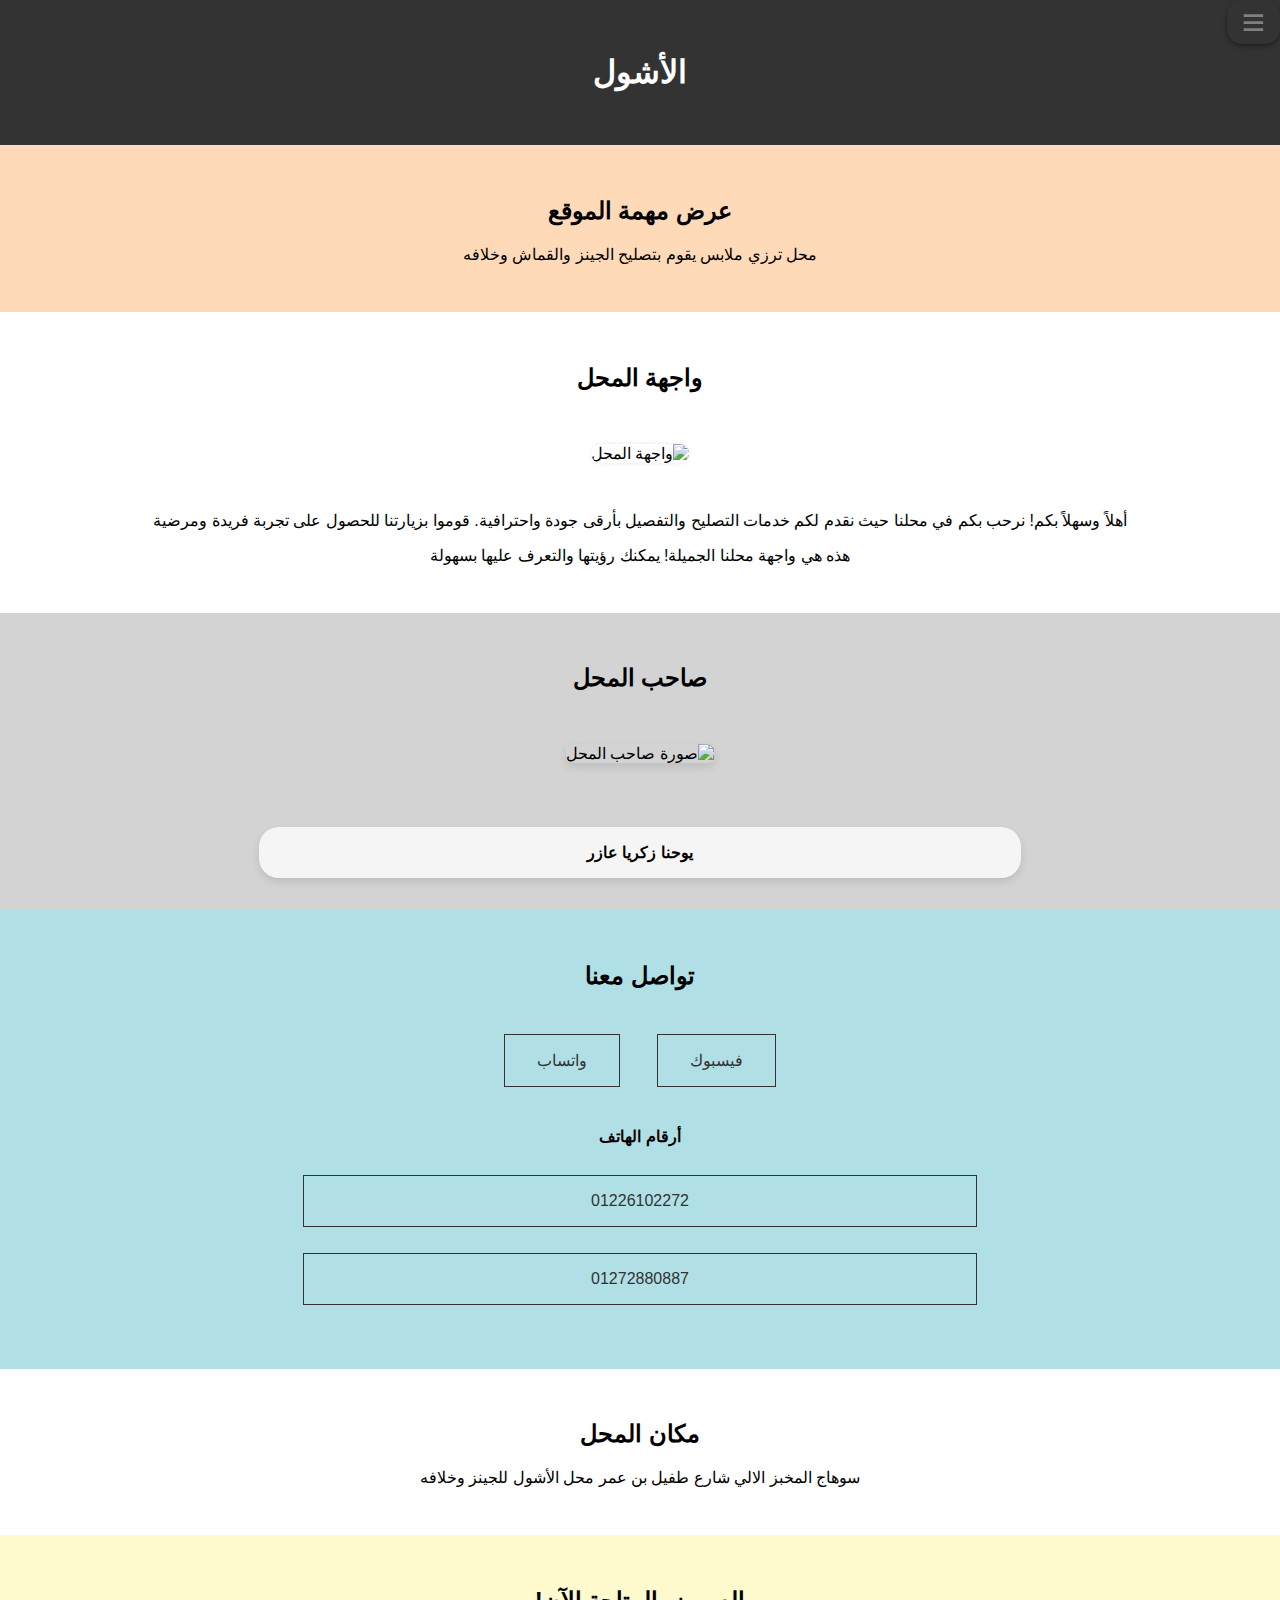
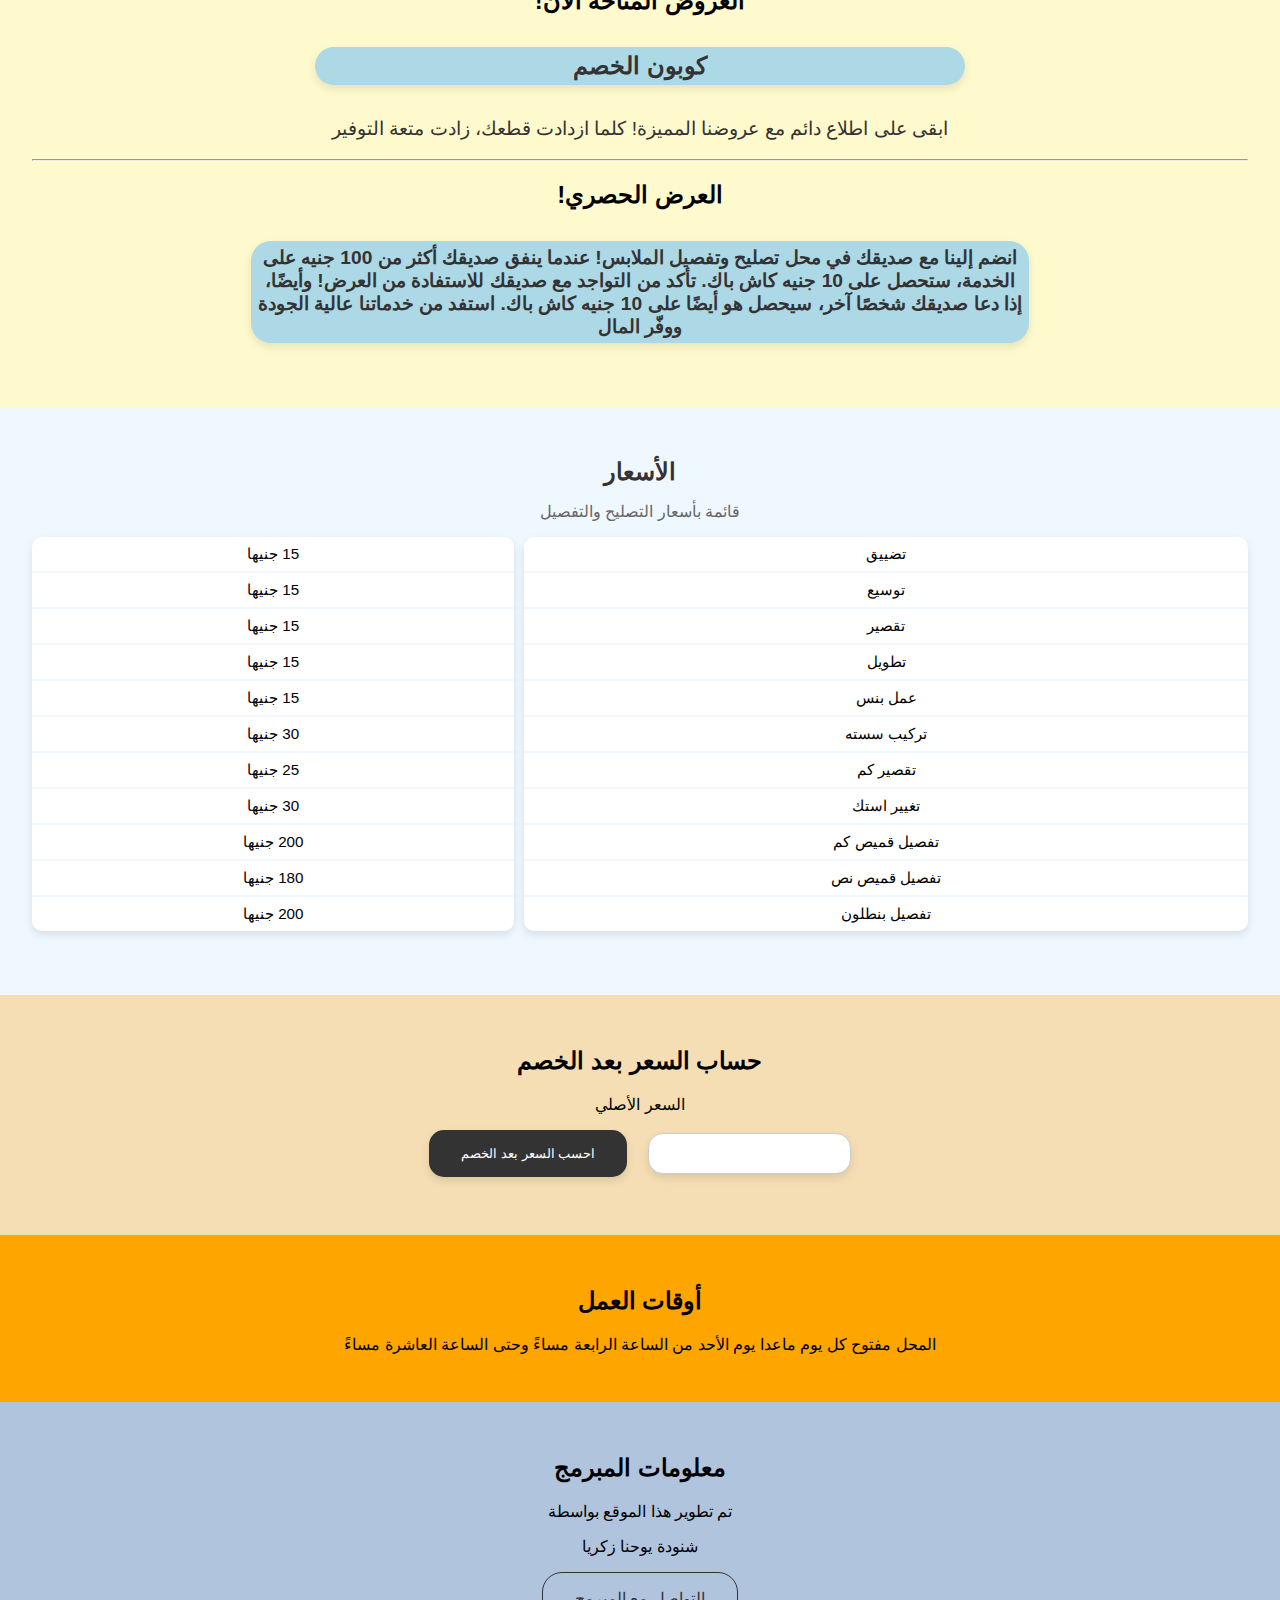
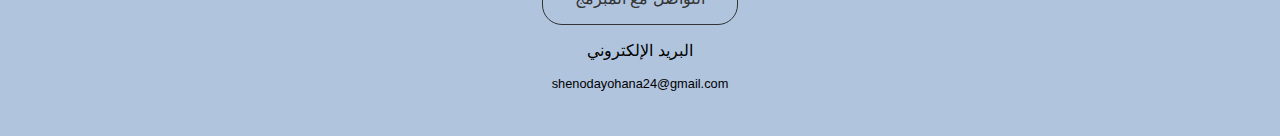
==== commit c5c4e947: "index.html" ====
--- a/index.html
+++ b/index.html
@@ -84,7 +84,7 @@
   <p>ابقى على اطلاع دائم مع عروضنا المميزة! كلما ازدادت قطعك، زادت متعة التوفير</p>
   <hr> <!-- خط فاصل -->
   <h2>العرض الحصري!</h2>
-  <p class="special000">استمتع بعرضنا الحصري! اجلب صديقاً إلى محلنا لتصليح وتفصيل الملابس واحصل على ١٠ جنيه كاش باك فوراً على خدمته، وذلك عندما تتجاوز قيمة خدمته ١٠٠ جنيه. والمميز أنه عليك بمرافقته للمحل للحصول على العرض! ولكن هذا ليس كل شيء، فصديقك سيحصل على نفس العرض عندما يدعو شخصاً آخر! لا تفوت هذه الفرصة للتمتع بخدماتنا عالية الجودة وتوفير المال</p>
+  <p class="special000">انضم إلينا مع صديقك في محل تصليح وتفصيل الملابس! عندما ينفق صديقك أكثر من 100 جنيه على الخدمة، ستحصل على 10 جنيه كاش باك. تأكد من التواجد مع صديقك للاستفادة من العرض! وأيضًا، إذا دعا صديقك شخصًا آخر، سيحصل هو أيضًا على 10 جنيه كاش باك. استفد من خدماتنا عالية الجودة ووفّر المال</p>
 </section>
   
   
--- a/style.css
+++ b/style.css
@@ -41,7 +41,14 @@
   box-shadow: 0 2px 5px rgba(0, 0, 0, 0.2);
   width: 26rem;
 }
-
+/* إخفاء النقط السوداء في القائمة المنسدلة */
+ul.dropdown-menu {
+  list-style: none;
+}
+/* إخفاء النقطة السوداء في القائمة المنسدلة */
+ul.dropdown-menu > li > a::before {
+  display: none;
+}
 #menu-wrapper:hover .dropdown-menu {
   display: block;
 }
@@ -302,13 +309,6 @@
   animation: pulse 2s infinite alternate;
 }
 
-iframe {
-  width: 55%;
-  height: 55%;
-  box-shadow: 0px 4px 8px rgba(0, 0, 0, 0.1);
-  border-radius: 20px;
-}
-
 .developer-info {
   background-color: #B0C4DE;
   padding: 2rem;
@@ -389,12 +389,6 @@
     width: 50vw; /* نسبة لعرض النافذة */
   }
   
-  iframe {
-  width: 250px;
-  height: 250px;
-  box-shadow: 0px 4px 8px rgba(0, 0, 0, 0.1);
-  border-radius: 20px;
- }
 }
 
 @media (min-width: 769px) {
